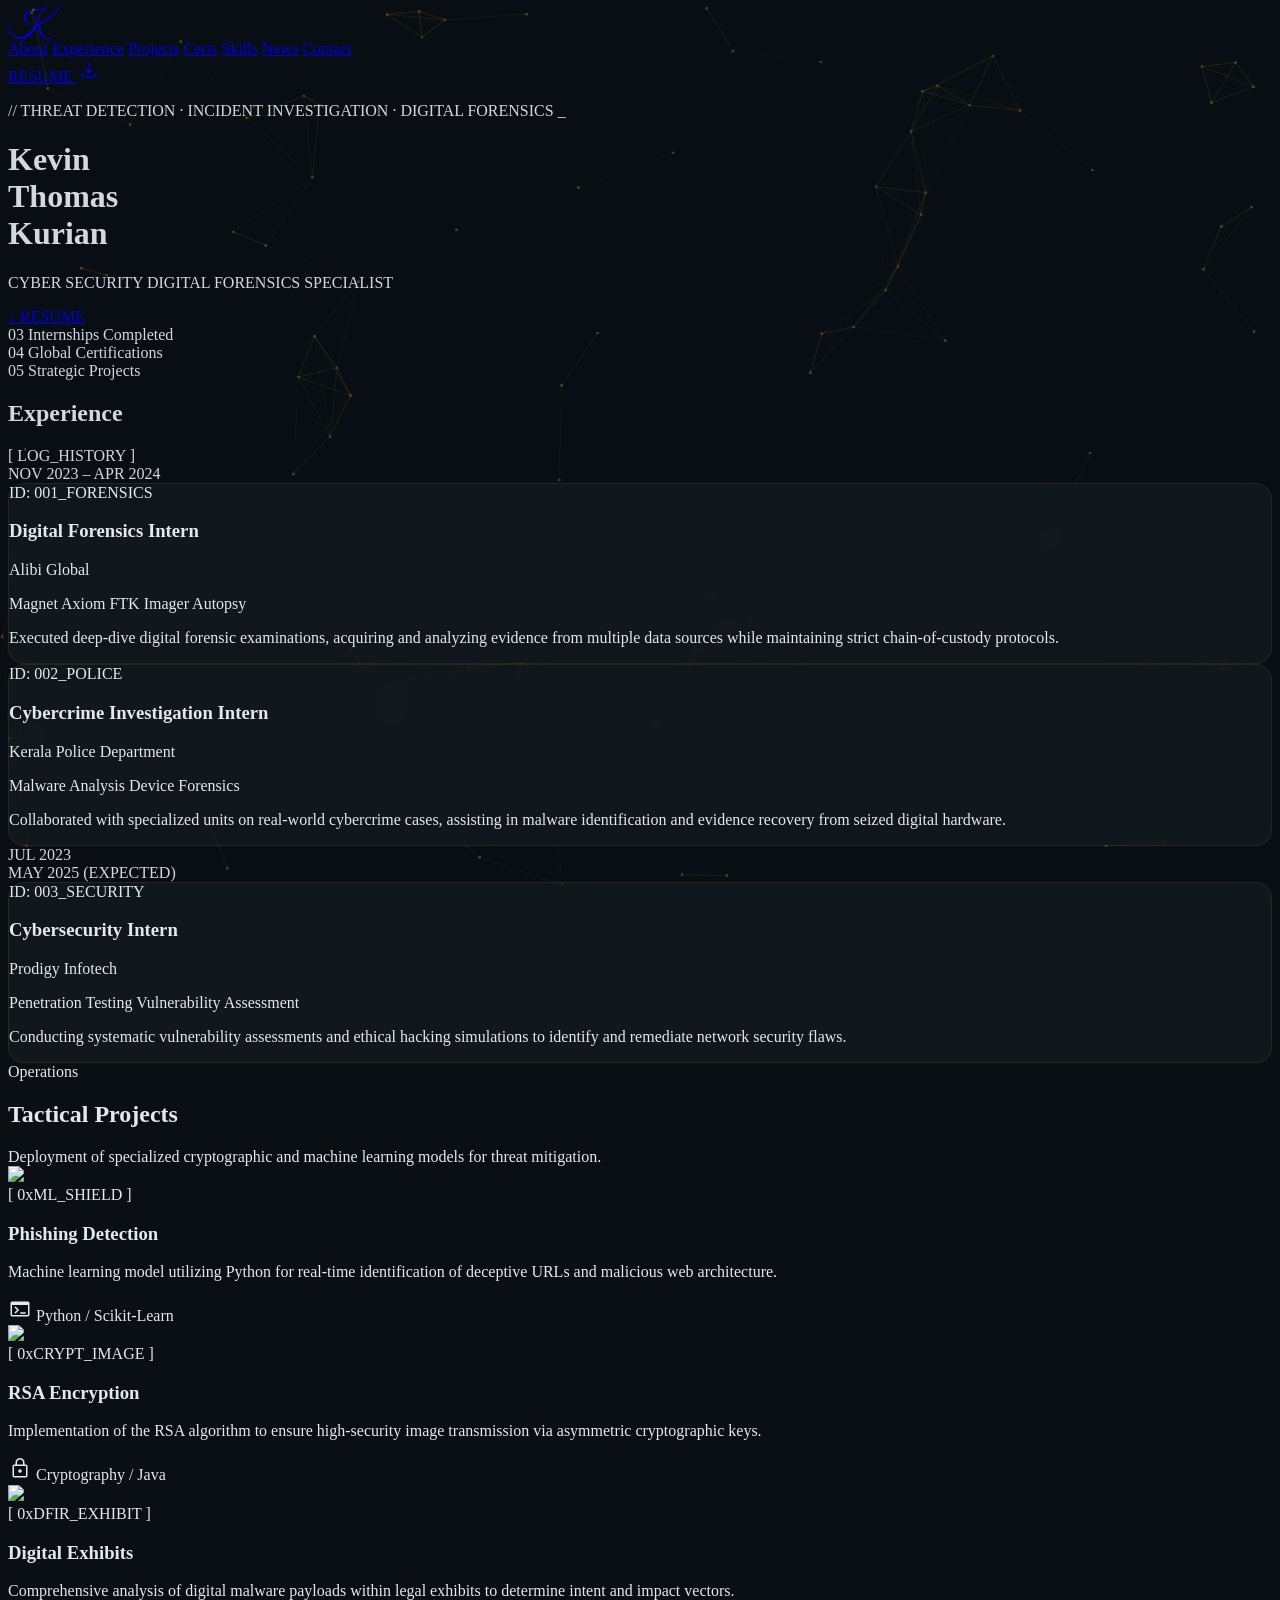
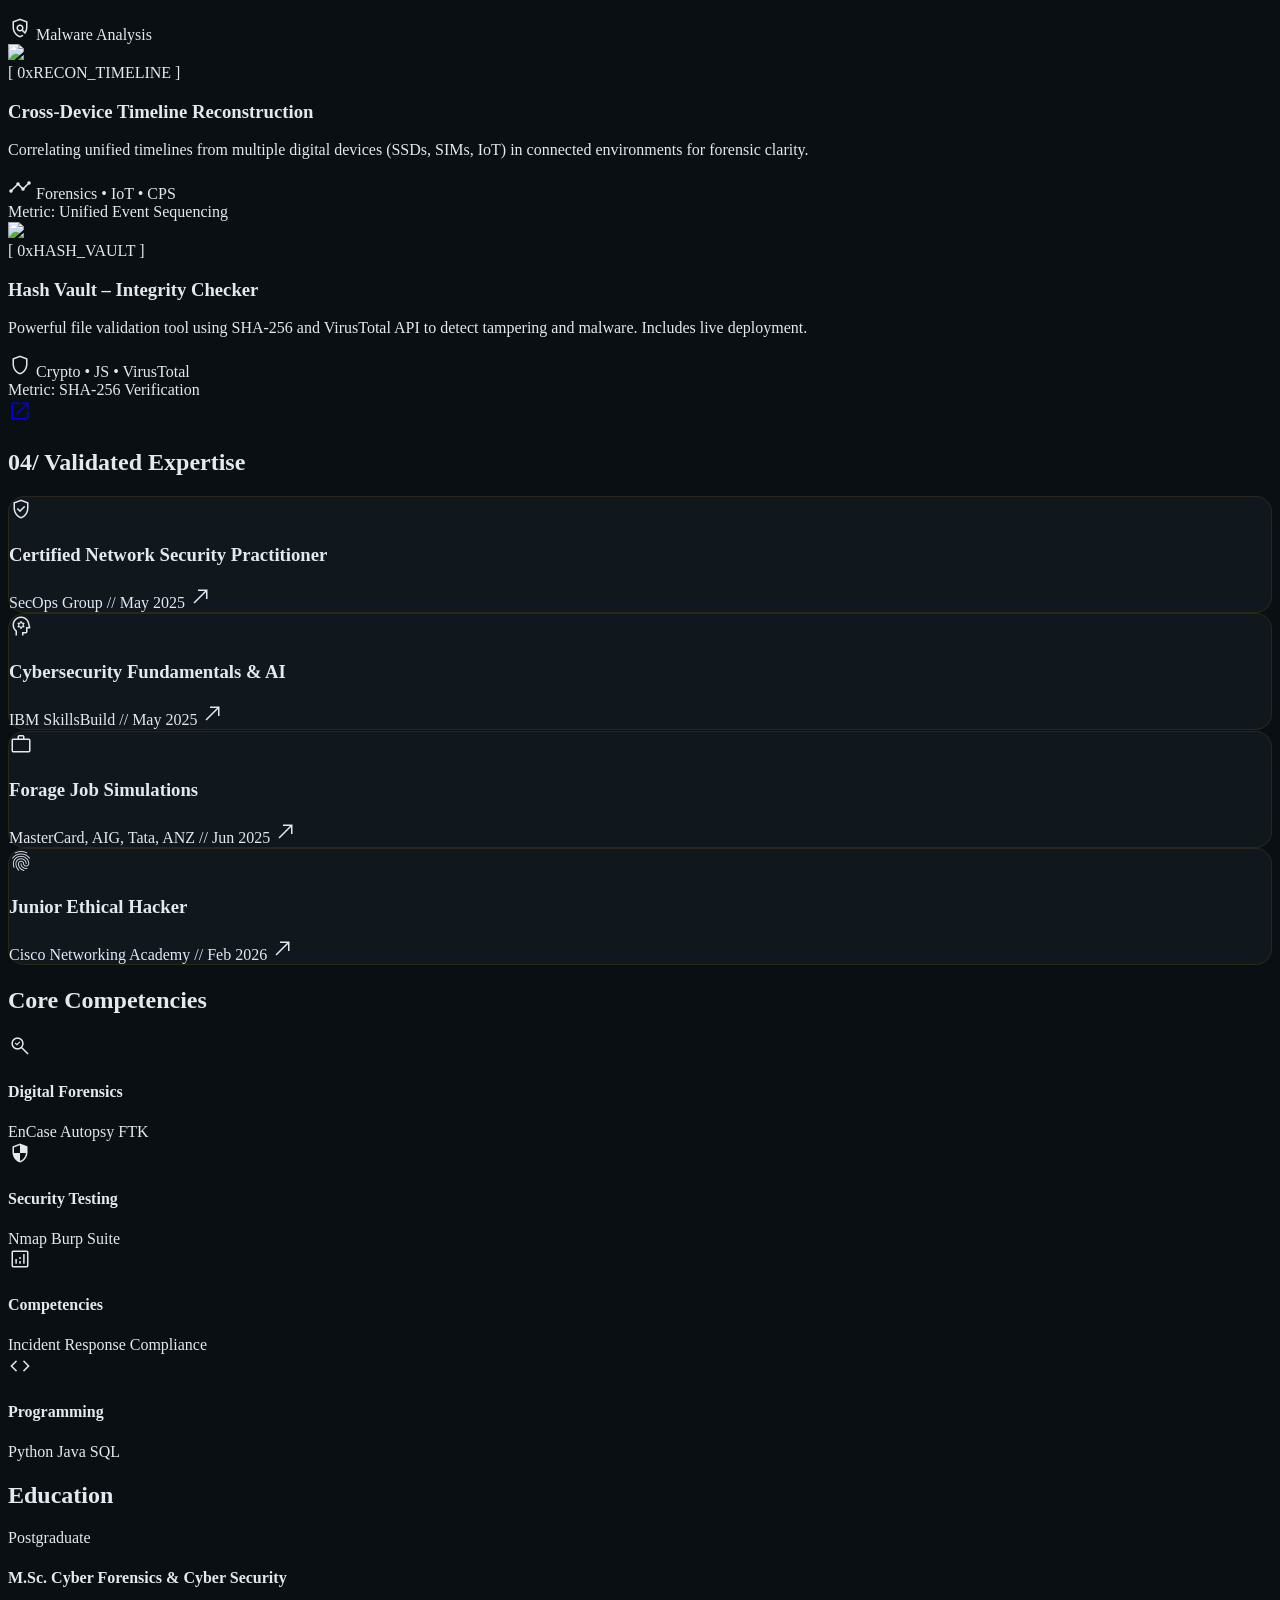
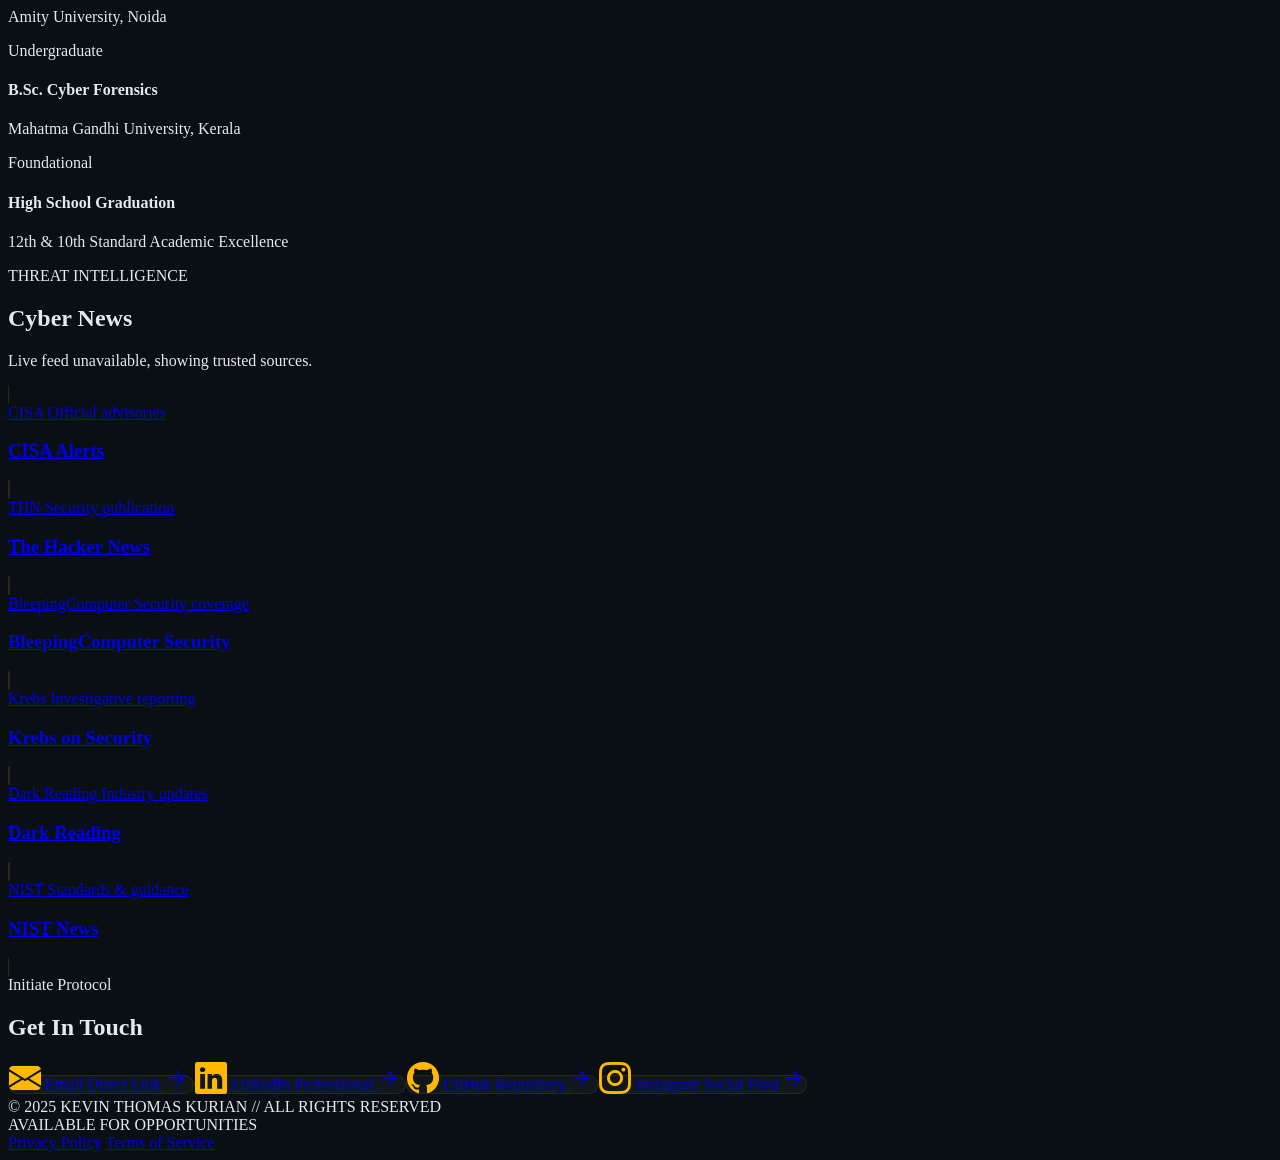
==== code.html @ 60d88b59 "Revamp portfolio into an interactive cyber-themed experience. Integrates the new visual system, anim" ====
<!DOCTYPE html>

<html class="dark" lang="en"><head>
<meta charset="utf-8"/>
<meta content="width=device-width, initial-scale=1.0" name="viewport"/>
<title>Kevin Thomas Kurian | Forensic Architect</title>
<script src="https://cdn.tailwindcss.com?plugins=forms,container-queries"></script>
<link href="https://fonts.googleapis.com" rel="preconnect"/>
<link crossorigin="" href="https://fonts.gstatic.com" rel="preconnect"/>
<link href="https://fonts.googleapis.com/css2?family=Inter:wght@400;500;600&amp;family=JetBrains+Mono:wght@400;500;700&amp;family=Syne:wght@700;800&amp;family=Space+Grotesk:wght@400;500;700&amp;display=swap" rel="stylesheet"/>
<link href="https://fonts.googleapis.com/css2?family=Great+Vibes&amp;display=swap" rel="stylesheet"/>
<link href="https://fonts.googleapis.com/css2?family=Material+Symbols+Outlined:wght,FILL@100..700,0..1&amp;display=swap" rel="stylesheet"/>
<link href="https://cdn.jsdelivr.net/npm/bootstrap-icons@1.11.3/font/bootstrap-icons.min.css" rel="stylesheet"/>
<script id="tailwind-config">
        tailwind.config = {
          darkMode: "class",
          theme: {
            extend: {
              colors: {
                "tertiary-fixed": "#FFB800",
                "primary": "#FFB800",
                "on-primary-fixed-variant": "#2c1a00",
                "secondary": "#FFB800",
                "secondary-fixed-dim": "#FFB800",
                "primary-fixed-dim": "#FFB800",
                "on-surface-variant": "#a6acb1",
                "background": "#090f13",
                "tertiary-container": "#FFB800",
                "on-error": "#490006",
                "on-tertiary-container": "#2c1a00",
                "surface-bright": "#242d34",
                "error-dim": "#d7383b",
                "tertiary-fixed-dim": "#FFB800",
                "surface-container": "#131a20",
                "on-tertiary": "#2c1a00",
                "tertiary-dim": "#FFB800",
                "error-container": "#9f0519",
                "on-primary": "#ffffff",
                "surface-container-lowest": "#000000",
                "inverse-primary": "#6c001a",
                "surface-dim": "#090f13",
                "inverse-on-surface": "#50565b",
                "on-secondary-fixed-variant": "#68001a",
                "surface-container-highest": "#1e272d",
                "surface-variant": "#1e272d",
                "secondary-fixed": "#FFB800",
                "on-secondary-fixed": "#480011",
                "error": "#ff716c",
                "surface-container-low": "#0e1419",
                "outline": "#70767b",
                "tertiary": "#FFB800",
                "on-tertiary-fixed": "#2c1a00",
                "primary-fixed": "#FFB800",
                "on-secondary-container": "#ffddeb",
                "outline-variant": "#43494e",
                "on-error-container": "#ffa8a3",
                "secondary-dim": "#FFB800",
                "on-secondary": "#5d0016",
                "on-background": "#e3e9ef",
                "secondary-container": "#6b001a",
                "inverse-surface": "#f5faff",
                "on-primary-container": "#5b0015",
                "on-tertiary-fixed-variant": "#2c1a00",
                "surface-tint": "#FFB800",
                "surface": "#090f13",
                "primary-dim": "#FFB800",
                "surface-container-high": "#192126",
                "on-primary-fixed": "#45000f",
                "primary-container": "#FFB800",
                "on-surface": "#e3e9ef"
              },
              fontFamily: {
                "headline": ["Syne", "sans-serif"],
                "body": ["Inter", "sans-serif"],
                "label": ["JetBrains Mono", "monospace"],
                "mono": ["JetBrains Mono", "monospace"]
              },
              borderRadius: {"DEFAULT": "12px", "lg": "16px", "xl": "22px", "full": "9999px"},
            },
          },
        }
    </script>
<style>
        body {
            background-color: #090f13;
            color: #e3e9ef;
            overflow-x: hidden;
            cursor: crosshair
        }
        .scanline-overlay {
            position: fixed;
            top: 0;
            left: 0;
            width: 100%;
            height: 100%;
            display: none;
            background: none;
            background-size: 100% 4px, 3px 100%;
            pointer-events: none;
            z-index: 100
        }
        .grain {
            position: fixed;
            top: 0;
            left: 0;
            width: 100%;
            height: 100%;
            display: none;
            opacity: 0;
            pointer-events: none;
            z-index: 101;
            background-image: url(https://lh3.googleusercontent.com/aida-public/[base64])
        }
        .hero-network {
            position: absolute;
            inset: 0;
            width: 100%;
            height: 100%;
            z-index: 0;
            opacity: 0.22;
        }
        .hero-title-glitch {
            animation: glitchPulse 2.4s infinite;
        }
        @keyframes glitchPulse {
            0%, 72%, 100% { text-shadow: none; transform: translate(0); }
            74% { text-shadow: 2px 0 #FF6A00, -2px 0 #FFB800; transform: translate(-1px, 0); }
            76% { text-shadow: -2px 0 #FF6A00, 2px 0 #FFD166; transform: translate(1px, 0); }
            78% { text-shadow: 2px 1px #FFB800, -2px -1px #FF6A00; transform: translate(0, 0); }
            80% { text-shadow: -1px -1px #FFD166, 1px 1px #FF6A00; transform: translate(0, 0); }
        }
        .sig-k {
            font-family: "Great Vibes", cursive;
            font-size: 2rem;
            line-height: 1;
            display: inline-block;
            transform: translateY(2px);
        }
        .material-symbols-outlined {
            font-variation-settings: "FILL" 0, "wght" 300, "GRAD" 0, "opsz" 24
        }
        .glass-card {
            background: rgba(30, 39, 45, 0.4);
            backdrop-filter: blur(12px);
            border: 1px solid rgba(255, 184, 0, 0.1);
            transition: all 0.3s ease
        }
        .glass-card:hover {
            border-color: rgba(255, 184, 0, 0.4);
            background: rgba(30, 39, 45, 0.6);
            box-shadow: 0 0 30px rgba(255, 184, 0, 0.05)
        }
        .glitch-text:hover {
            animation: glitch 0.3s cubic-bezier(0.25, 0.46, 0.45, 0.94) both infinite
        }
        @keyframes glitch {
            0% { transform: translate(0); }
            20% { transform: translate(-2px, 2px); }
            40% { transform: translate(-2px, -2px); }
            60% { transform: translate(2px, 2px); }
            80% { transform: translate(2px, -2px); }
            100% { transform: translate(0); }
        }
        .contact-icon {
            font-size: 2rem;
            color: #FFB800;
            transition: transform 0.25s ease;
        }
        .modal-overlay {
            position: fixed;
            inset: 0;
            background: rgba(0, 0, 0, 0.62);
            z-index: 9999;
            display: flex;
            align-items: center;
            justify-content: center;
            padding: 24px;
            opacity: 0;
            pointer-events: none;
            transition: opacity 220ms ease;
        }
        .modal-overlay.active {
            opacity: 1;
            pointer-events: auto;
        }
        .modal-panel {
            width: min(980px, 100%);
            max-height: min(82vh, 920px);
            overflow: auto;
            background: rgba(30, 39, 45, 0.72);
            border: 1px solid rgba(255, 184, 0, 0.18);
            backdrop-filter: blur(14px);
            box-shadow: 0 0 80px rgba(255, 184, 0, 0.06);
            transform: translateY(14px) scale(0.98);
            transition: transform 260ms cubic-bezier(0.16, 1, 0.3, 1);
        }
        .modal-overlay.active .modal-panel {
            transform: translateY(0) scale(1);
        }
        .project-card,
        .cert-card,
        .skill-card {
            transition: transform 200ms ease, border-color 200ms ease, box-shadow 200ms ease, background-color 200ms ease;
            will-change: transform;
        }
        .project-card:hover,
        .cert-card:hover,
        .skill-card:hover {
            transform: translateY(-4px) scale(1.01);
            box-shadow: 0 0 40px rgba(255, 184, 0, 0.12);
            border-color: rgba(255, 184, 0, 0.35);
        }
        #projects-box,
        #certs-box,
        #skills-box {
            transition: transform 200ms ease, box-shadow 200ms ease, border-color 200ms ease;
        }
        #projects-box:hover,
        #certs-box:hover,
        #skills-box:hover {
            transform: translateY(-3px);
            box-shadow: 0 0 40px rgba(255, 184, 0, 0.12);
        }
        .modal-panel {
            font-family: "Inter", sans-serif;
        }
        .modal-panel ul li {
            font-family: "Inter", sans-serif;
        }
        .modal-close {
            border: 1px solid rgba(255, 184, 0, 0.28);
            padding: 8px 12px;
            font-family: "JetBrains Mono", monospace;
            font-size: 12px;
            letter-spacing: 0.12em;
            text-transform: uppercase;
            color: #e3e9ef;
            background: transparent;
        }
        .modal-close:hover { background: rgba(255, 255, 255, 0.05); }

        .panel-expand {
            max-height: 0;
            opacity: 0;
            pointer-events: none;
            overflow: hidden;
            transition: max-height 320ms ease, opacity 220ms ease;
        }
        .panel-expand.open {
            max-height: 980px;
            opacity: 1;
            pointer-events: auto;
        }
        /* Rounded-square aesthetic across interactive boxes */
        .glass-card,
        .project-card,
        .cert-card,
        .skill-card,
        .modal-panel,
        .modal-close,
        #projects-more,
        #certs-more,
        #skills-more,
        #news-grid > a {
            border-radius: 16px;
        }
    </style>
</head>
<body class="font-body selection:bg-primary selection:text-on-primary">
<div class="scanline-overlay"></div>
<div class="grain"></div>
<!-- Navigation -->
<nav class="fixed top-0 w-full z-50 rounded-none bg-[#090f13]/40 backdrop-blur-xl flex justify-between items-center px-8 h-20 w-full max-w-none shadow-[0_0_20px_rgba(255,184,0,0.05)]">
<a id="ktk-logo" href="#" class="font-mono font-bold tracking-tighter text-xl flex items-center gap-1" aria-label="Refresh home">
<span class="text-primary sig-k">K</span>
    </a>
<div class="hidden md:flex gap-8 font-['JetBrains_Mono'] text-[0.85rem] uppercase tracking-widest text-[#e3e9ef]">
<a class="text-primary border-b-2 border-primary pb-1 transition-all duration-300" href="#home">About</a>
<a class="text-[#e3e9ef]/70 hover:text-primary transition-all duration-300" href="#experience">Experience</a>
<a class="text-[#e3e9ef]/70 hover:text-primary transition-all duration-300" href="#projects">Projects</a>
<a class="text-[#e3e9ef]/70 hover:text-primary transition-all duration-300" href="#certs">Certs</a>
<a class="text-[#e3e9ef]/70 hover:text-primary transition-all duration-300" href="#skills">Skills</a>
<a class="text-[#e3e9ef]/70 hover:text-primary transition-all duration-300" href="#news">News</a>
<a class="text-[#e3e9ef]/70 hover:text-primary transition-all duration-300" href="#contact">Contact</a>
</div>
<div class="flex items-center gap-4">
<a class="bg-primary text-white px-6 py-2 font-mono text-[0.85rem] font-bold tracking-widest uppercase hover:bg-secondary transition-all active:scale-95 cursor-crosshair resume-trigger flex items-center gap-2"
   href="https://drive.google.com/file/d/1ZB-TprZf9sUw_TzIp0Ro87ZNQOOZZ0M7/view?usp=drive_link">
            RESUME
            <span class="material-symbols-outlined text-white">download</span>
        </a>
</div>
<div class="bg-gradient-to-b from-primary/10 to-transparent h-[2px] w-full absolute bottom-0 left-0"></div>
</nav>
<!-- Hero Section -->
<header id="home" class="relative min-h-screen flex flex-col justify-center px-8 md:px-24 overflow-hidden pt-20">
<canvas class="hero-network" id="heroNetwork"></canvas>
<div class="relative z-10 max-w-6xl">
<p class="font-mono text-on-surface-variant tracking-wider text-sm md:text-lg border-l-2 border-primary pl-6 mt-8 mb-6 uppercase">
            // THREAT DETECTION · INCIDENT INVESTIGATION · DIGITAL FORENSICS <span class="animate-pulse">_</span>
</p>
<h1 class="hero-title-glitch font-headline text-6xl md:text-[7.5rem] leading-[0.85] font-extrabold tracking-tighter mb-8 uppercase">
            Kevin<br/>
            Thomas<br/>
<span class="text-secondary-fixed-dim glitch-text">Kurian</span>
</h1>
<div class="flex flex-col md:flex-row md:items-center gap-6 mt-10 mb-12">
<p class="font-mono text-primary text-sm tracking-[0.4em] uppercase mb-0">
                CYBER SECURITY DIGITAL FORENSICS SPECIALIST
            </p>
</div>
<div class="flex flex-wrap gap-6">
<a class="border border-outline-variant text-on-surface px-10 py-4 font-mono font-bold tracking-widest uppercase hover:bg-surface-container-highest transition-all resume-trigger" href="https://drive.google.com/file/d/1ZB-TprZf9sUw_TzIp0Ro87ZNQOOZZ0M7/view?usp=drive_link">
                ↓ RESUME
            </a>
</div>
<div class="mt-24 grid grid-cols-1 md:grid-cols-3 gap-12 border-t border-outline-variant/30 pt-8">
<div>
<span class="block text-4xl font-headline font-bold text-white mb-1">03</span>
<span class="font-mono text-xs uppercase tracking-widest text-on-surface-variant">Internships Completed</span>
</div>
<div>
<span class="block text-4xl font-headline font-bold text-white mb-1">04</span>
<span class="font-mono text-xs uppercase tracking-widest text-on-surface-variant">Global Certifications</span>
</div>
<div>
<span class="block text-4xl font-headline font-bold text-white mb-1">05</span>
<span class="font-mono text-xs uppercase tracking-widest text-on-surface-variant">Strategic Projects</span>
</div>
</div>
</div>
</header>
<!-- Experience Section -->
<section class="py-32 px-8 md:px-24 bg-surface-container-low relative" id="experience">
<div class="max-w-7xl mx-auto">
<div class="flex items-baseline gap-4 mb-20">
<h2 class="font-headline text-5xl md:text-7xl font-extrabold uppercase leading-none">Experience</h2>
<div class="h-[2px] flex-grow bg-outline-variant/30"></div>
<span class="font-mono text-primary text-xs tracking-widest">[ LOG_HISTORY ]</span>
</div>
<div class="relative space-y-12">
<!-- Timeline Line -->
<div class="absolute left-4 md:left-1/2 top-0 bottom-0 w-[1px] bg-gradient-to-b from-primary via-outline-variant to-transparent -translate-x-1/2 hidden md:block"></div>
<!-- Exp 1 -->
<div class="relative flex flex-col md:flex-row items-center gap-8 md:gap-0">
<div class="md:w-1/2 md:pr-16 text-right hidden md:block">
<span class="font-mono text-primary tracking-widest">NOV 2023 – APR 2024</span>
</div>
<div class="absolute left-4 md:left-1/2 w-3 h-3 bg-primary -translate-x-1/2 z-10 shadow-[0_0_10px_#FFB800]"></div>
<div class="md:w-1/2 md:pl-16 w-full">
<div class="glass-card p-8 group">
<span class="font-mono text-[0.6rem] text-primary/60 mb-2 block tracking-widest uppercase">ID: 001_FORENSICS</span>
<h3 class="font-headline text-2xl font-bold text-white mb-1">Digital Forensics Intern</h3>
<p class="text-secondary font-mono text-sm mb-4">Alibi Global</p>
<div class="flex flex-wrap gap-2 mb-4">
<span class="px-2 py-1 bg-surface-container-highest text-[0.65rem] font-mono border border-outline-variant">Magnet Axiom</span>
<span class="px-2 py-1 bg-surface-container-highest text-[0.65rem] font-mono border border-outline-variant">FTK Imager</span>
<span class="px-2 py-1 bg-surface-container-highest text-[0.65rem] font-mono border border-outline-variant">Autopsy</span>
</div>
<p class="text-on-surface-variant text-sm leading-relaxed">
                            Executed deep-dive digital forensic examinations, acquiring and analyzing evidence from multiple data sources while maintaining strict chain-of-custody protocols.
                        </p>
</div>
</div>
</div>
<!-- Exp 2 -->
<div class="relative flex flex-col md:flex-row items-center gap-8 md:gap-0">
<div class="md:w-1/2 md:pr-16 w-full order-2 md:order-1">
<div class="glass-card p-8 group md:text-right">
<span class="font-mono text-[0.6rem] text-primary/60 mb-2 block tracking-widest uppercase">ID: 002_POLICE</span>
<h3 class="font-headline text-2xl font-bold text-white mb-1">Cybercrime Investigation Intern</h3>
<p class="text-secondary font-mono text-sm mb-4">Kerala Police Department</p>
<div class="flex flex-wrap gap-2 mb-4 md:justify-end">
<span class="px-2 py-1 bg-surface-container-highest text-[0.65rem] font-mono border border-outline-variant">Malware Analysis</span>
<span class="px-2 py-1 bg-surface-container-highest text-[0.65rem] font-mono border border-outline-variant">Device Forensics</span>
</div>
<p class="text-on-surface-variant text-sm leading-relaxed">
                            Collaborated with specialized units on real-world cybercrime cases, assisting in malware identification and evidence recovery from seized digital hardware.
                        </p>
</div>
</div>
<div class="absolute left-4 md:left-1/2 w-3 h-3 bg-primary -translate-x-1/2 z-10 shadow-[0_0_10px_#FFB800]"></div>
<div class="md:w-1/2 md:pl-16 hidden md:block order-1 md:order-2">
<span class="font-mono text-primary tracking-widest">JUL 2023</span>
</div>
</div>
<!-- Exp 3 -->
<div class="relative flex flex-col md:flex-row items-center gap-8 md:gap-0">
<div class="md:w-1/2 md:pr-16 text-right hidden md:block">
<span class="font-mono text-primary tracking-widest">MAY 2025 (EXPECTED)</span>
</div>
<div class="absolute left-4 md:left-1/2 w-3 h-3 bg-primary -translate-x-1/2 z-10 shadow-[0_0_10px_#FFB800]"></div>
<div class="md:w-1/2 md:pl-16 w-full">
<div class="glass-card p-8 group">
<span class="font-mono text-[0.6rem] text-primary/60 mb-2 block tracking-widest uppercase">ID: 003_SECURITY</span>
<h3 class="font-headline text-2xl font-bold text-white mb-1">Cybersecurity Intern</h3>
<p class="text-secondary font-mono text-sm mb-4">Prodigy Infotech</p>
<div class="flex flex-wrap gap-2 mb-4">
<span class="px-2 py-1 bg-surface-container-highest text-[0.65rem] font-mono border border-outline-variant">Penetration Testing</span>
<span class="px-2 py-1 bg-surface-container-highest text-[0.65rem] font-mono border border-outline-variant">Vulnerability Assessment</span>
</div>
<p class="text-on-surface-variant text-sm leading-relaxed">
                            Conducting systematic vulnerability assessments and ethical hacking simulations to identify and remediate network security flaws.
                        </p>
</div>
</div>
</div>
</div>
</div>
</section>
<!-- Projects Grid -->
<section class="py-32 px-8 md:px-24 bg-background" id="projects">
<div class="max-w-7xl mx-auto">
<div id="projects-box" role="button" tabindex="0" aria-controls="projects-more" aria-expanded="false" class="flex flex-col md:flex-row md:items-end justify-between mb-20 gap-8 cursor-pointer select-none">
<div>
<span class="font-mono text-primary text-xs tracking-[0.5em] mb-4 block uppercase">Operations</span>
<h2 class="font-headline text-5xl md:text-7xl font-extrabold uppercase leading-none">Tactical Projects</h2>
</div>
<div class="font-mono text-on-surface-variant text-sm border-l-2 border-outline-variant pl-6 max-w-md">
                Deployment of specialized cryptographic and machine learning models for threat mitigation.
            </div>
</div>
<div class="grid grid-cols-1 md:grid-cols-2 lg:grid-cols-3 gap-8">
<!-- Project 1 -->
<div class="project-card group relative bg-surface-container border border-outline-variant/30 overflow-hidden hover:border-primary/50 transition-colors cursor-pointer" role="button" tabindex="0"
data-project-title="Phishing Website Detection Using Machine Learning"
data-project-meta="Python, Scikit-learn, Feature Engineering — April 2023"
data-project-metric="92% accuracy"
data-project-bullets="Developed machine learning model to identify and classify malicious URLs with 92% accuracy using supervised learning.|Implemented feature extraction analyzing URL structure, domain age, SSL certificates, and page content characteristics.|Created real-time threat detection flow capable of processing and classifying URLs to prevent phishing attacks.">
<div class="h-64 overflow-hidden grayscale group-hover:grayscale-0 transition-all duration-500">
<img class="w-full h-full object-cover" data-alt="Abstract visualization of a network lattice with digital interference patterns and binary data streams in cyan and black" src="https://lh3.googleusercontent.com/aida-public/[base64]"/>
</div>
<div class="p-8">
<span class="font-mono text-[0.6rem] text-primary mb-4 block tracking-[0.3em] uppercase">[ 0xML_SHIELD ]</span>
<h3 class="font-headline text-2xl font-bold text-white mb-4">Phishing Detection</h3>
<p class="text-on-surface-variant text-sm mb-6 leading-relaxed">
                        Machine learning model utilizing Python for real-time identification of deceptive URLs and malicious web architecture.
                    </p>
<div class="flex items-center gap-4">
<span class="material-symbols-outlined text-primary">terminal</span>
<span class="font-mono text-xs uppercase text-on-surface-variant">Python / Scikit-Learn</span>
</div>
</div>
</div>
<!-- Project 2 -->
<div class="project-card group relative bg-surface-container border border-outline-variant/30 overflow-hidden hover:border-primary/50 transition-colors cursor-pointer" role="button" tabindex="0"
data-project-title="Image Encryption and Detection Using RSA Algorithm"
data-project-meta="Cryptography, RSA, Python — January 2023"
data-project-metric="RSA secure transmission"
data-project-bullets="Designed and implemented secure image transmission system using RSA cryptographic algorithm.|Applied public-key cryptography techniques to protect image data integrity and detect unauthorized access or tampering.|Developed detection mechanism to identify image modifications and ensure data authenticity.">
<div class="h-64 overflow-hidden grayscale group-hover:grayscale-0 transition-all duration-500">
<img class="w-full h-full object-cover" data-alt="Macro view of crystalline structures refracting light into sharp geometric patterns, dark futuristic aesthetic" src="https://lh3.googleusercontent.com/aida-public/[base64]"/>
</div>
<div class="p-8">
<span class="font-mono text-[0.6rem] text-primary mb-4 block tracking-[0.3em] uppercase">[ 0xCRYPT_IMAGE ]</span>
<h3 class="font-headline text-2xl font-bold text-white mb-4">RSA Encryption</h3>
<p class="text-on-surface-variant text-sm mb-6 leading-relaxed">
                        Implementation of the RSA algorithm to ensure high-security image transmission via asymmetric cryptographic keys.
                    </p>
<div class="flex items-center gap-4">
<span class="material-symbols-outlined text-primary">lock</span>
<span class="font-mono text-xs uppercase text-on-surface-variant">Cryptography / Java</span>
</div>
</div>
</div>
<!-- Project 3 -->
<div class="project-card group relative bg-surface-container border border-outline-variant/30 overflow-hidden hover:border-primary/50 transition-colors cursor-pointer" role="button" tabindex="0"
data-project-title="Analysis of Digital Exhibits"
data-project-meta="Forensics, Malware Analysis — Methods: Static + Dynamic"
data-project-metric="Evidence-led analysis"
data-project-bullets="Performed comprehensive analysis of digital malware payloads within legal exhibits to determine intent and impact vectors.|Conducted static analysis for artifact extraction without execution and dynamic analysis for behavior observation in controlled environments.|Extracted relevant cyber evidence for investigation workflows.">
<div class="h-64 overflow-hidden grayscale group-hover:grayscale-0 transition-all duration-500">
<img class="w-full h-full object-cover" data-alt="A dark server room with glowing green and blue led indicators, rows of hardware racks in high contrast" src="https://lh3.googleusercontent.com/aida-public/[base64]"/>
</div>
<div class="p-8">
<span class="font-mono text-[0.6rem] text-primary mb-4 block tracking-[0.3em] uppercase">[ 0xDFIR_EXHIBIT ]</span>
<h3 class="font-headline text-2xl font-bold text-white mb-4">Digital Exhibits</h3>
<p class="text-on-surface-variant text-sm mb-6 leading-relaxed">
                        Comprehensive analysis of digital malware payloads within legal exhibits to determine intent and impact vectors.
                    </p>
<div class="flex items-center gap-4">
<span class="material-symbols-outlined text-primary">policy</span>
<span class="font-mono text-xs uppercase text-on-surface-variant">Malware Analysis</span>
</div>
</div>
</div>
<!-- Project 4 -->
<div class="project-card group relative bg-surface-container border border-outline-variant/30 overflow-hidden hover:border-primary/50 transition-colors cursor-pointer" role="button" tabindex="0"
data-project-title="Cross-Device Timeline Reconstruction"
data-project-meta="Forensics, IoT, CPS — Unified sequencing"
data-project-metric="Unified Event Sequencing"
data-project-bullets="Correlated unified timelines from multiple devices (SSDs, SIMs, IoT) to establish event sequencing for forensic clarity.|Connected artifacts across heterogeneous sources to reduce ambiguity in investigations.|Focused on consistent timestamps, provenance, and repeatable reconstruction.">
<div class="h-64 overflow-hidden grayscale group-hover:grayscale-0 transition-all duration-500">
<img class="w-full h-full object-cover" data-alt="Conceptual visualization of interconnected digital timelines and data nodes in a futuristic dark blue and red environment" src="https://lh3.googleusercontent.com/aida-public/[base64]"/>
</div>
<div class="p-8">
<span class="font-mono text-[0.6rem] text-primary mb-4 block tracking-[0.3em] uppercase">[ 0xRECON_TIMELINE ]</span>
<h3 class="font-headline text-2xl font-bold text-white mb-4">Cross-Device Timeline Reconstruction</h3>
<p class="text-on-surface-variant text-sm mb-6 leading-relaxed">
                        Correlating unified timelines from multiple digital devices (SSDs, SIMs, IoT) in connected environments for forensic clarity.
                    </p>
<div class="flex flex-col gap-4">
<div class="flex items-center gap-4">
<span class="material-symbols-outlined text-primary">timeline</span>
<span class="font-mono text-xs uppercase text-on-surface-variant">Forensics • IoT • CPS</span>
</div>
<div class="font-mono text-[0.65rem] text-primary uppercase tracking-widest">Metric: Unified Event Sequencing</div>
</div>
</div>
</div>
<!-- Project 5 -->
<div class="project-card group relative bg-surface-container border border-outline-variant/30 overflow-hidden hover:border-primary/50 transition-colors cursor-pointer" role="button" tabindex="0"
data-project-title="Hash Vault — Integrity Checker"
data-project-meta="Crypto, JavaScript, VirusTotal — SHA-256 verification"
data-project-metric="SHA-256 verification"
data-project-bullets="Built a file validation tool using SHA-256 hashing and VirusTotal API to detect tampering and malware risk signals.|Implemented integrity checks for repeatable verification workflows.|Included a live deployment link for quick demonstration.">
<div class="h-64 overflow-hidden grayscale group-hover:grayscale-0 transition-all duration-500">
<img class="w-full h-full object-cover" data-alt="High-tech digital vault with red security scanning beams and binary code matrix" src="https://lh3.googleusercontent.com/aida-public/[base64]"/>
</div>
<div class="p-8">
<span class="font-mono text-[0.6rem] text-primary mb-4 block tracking-[0.3em] uppercase">[ 0xHASH_VAULT ]</span>
<h3 class="font-headline text-2xl font-bold text-white mb-4">Hash Vault – Integrity Checker</h3>
<p class="text-on-surface-variant text-sm mb-6 leading-relaxed">
                        Powerful file validation tool using SHA-256 and VirusTotal API to detect tampering and malware. Includes live deployment.
                    </p>
<div class="flex flex-col gap-4">
<div class="flex items-center gap-4">
<span class="material-symbols-outlined text-primary">shield</span>
<span class="font-mono text-xs uppercase text-on-surface-variant">Crypto • JS • VirusTotal</span>
</div>
<div class="flex justify-between items-center">
<div class="font-mono text-[0.65rem] text-primary uppercase tracking-widest">Metric: SHA-256 Verification</div>
<a class="text-white hover:text-primary transition-colors" href="https://lnkd.in/gMmNc93Z" target="_blank">
<span class="material-symbols-outlined text-sm">open_in_new</span>
</a>
</div>
</div>
</div>
</div>
</div>
</div>
<div id="projects-more" class="panel-expand glass-card p-10 mt-10" aria-hidden="true">
<div class="flex items-baseline justify-between gap-6 flex-wrap">
<h3 class="font-headline text-3xl font-bold text-white">Projects Details</h3>
<span class="font-mono text-primary text-sm uppercase tracking-widest">RESUME-BASED</span>
</div>
<div class="mt-6 space-y-6">
<div>
<p class="font-mono text-primary text-xs uppercase tracking-widest mb-2">01 // PHISHING WEBSITE DETECTION</p>
<p class="text-on-surface-variant text-sm leading-relaxed">
Developed a machine learning model to identify and classify malicious URLs with <span class="text-primary font-semibold">92% accuracy</span> using supervised learning.
</p>
<ul class="list-disc list-inside text-on-surface-variant text-sm leading-relaxed">
<li>Implemented feature extraction analyzing URL structure, domain age, SSL certificates, and page content characteristics.</li>
<li>Created a real-time detection pipeline capable of processing and classifying URLs to reduce phishing risk.</li>
</ul>
</div>
<div>
<p class="font-mono text-primary text-xs uppercase tracking-widest mb-2">02 // IMAGE ENCRYPTION &amp; DETECTION USING RSA</p>
<p class="text-on-surface-variant text-sm leading-relaxed">
Built secure image transmission using the <span class="text-primary font-semibold">RSA</span> cryptographic algorithm and applied public-key cryptography for integrity-first protection.
</p>
<ul class="list-disc list-inside text-on-surface-variant text-sm leading-relaxed">
<li>Protected image data integrity and detected unauthorized access or tampering.</li>
<li>Developed a detection mechanism to identify image modifications and ensure authenticity.</li>
</ul>
</div>
</div>
</div>
</section>
<!-- Certifications -->
<section class="py-32 px-8 md:px-24 bg-surface-container-low border-y border-outline-variant/20" id="certs">
<div class="max-w-7xl mx-auto">
<h2 id="certs-box" role="button" tabindex="0" aria-controls="certs-more" aria-expanded="false" class="font-headline text-4xl font-bold mb-16 uppercase tracking-tight flex items-center gap-6 cursor-pointer select-none">
<span class="text-primary font-mono text-xl">04/</span> Validated Expertise
        </h2>
<div class="grid grid-cols-1 md:grid-cols-2 gap-6">
<div class="cert-card glass-card p-6 group flex items-center justify-between hover:bg-white/5 transition-all cursor-pointer" role="button" tabindex="0"
data-cert-title="Certified Network Security Practitioner"
data-cert-meta="SecOps Group — May 2025"
data-cert-bullets="Network security fundamentals with practical defensive operations focus.|Incident-ready workflows and security best practices.">
<div class="flex items-center gap-8">
<span class="material-symbols-outlined text-primary scale-125">verified_user</span>
<h3 class="font-headline text-xl md:text-2xl font-bold uppercase tracking-wide">Certified Network Security Practitioner</h3>
</div>
<span class="font-mono text-xs text-on-surface-variant hidden md:block">SecOps Group // May 2025</span>
<span class="material-symbols-outlined opacity-0 group-hover:opacity-100 transition-opacity">north_east</span>
</div>
<div class="cert-card glass-card p-6 group flex items-center justify-between hover:bg-white/5 transition-all cursor-pointer" role="button" tabindex="0"
data-cert-title="Cybersecurity Fundamentals & AI"
data-cert-meta="IBM SkillsBuild — May 2025"
data-cert-bullets="Foundational cybersecurity concepts and AI-assisted security awareness.|Practical learning modules focused on real-world security thinking.">
<div class="flex items-center gap-8">
<span class="material-symbols-outlined text-primary scale-125">psychology</span>
<h3 class="font-headline text-xl md:text-2xl font-bold uppercase tracking-wide">Cybersecurity Fundamentals &amp; AI</h3>
</div>
<span class="font-mono text-xs text-on-surface-variant hidden md:block">IBM SkillsBuild // May 2025</span>
<span class="material-symbols-outlined opacity-0 group-hover:opacity-100 transition-opacity">north_east</span>
</div>
<div class="cert-card glass-card p-6 group flex items-center justify-between hover:bg-white/5 transition-all cursor-pointer" role="button" tabindex="0"
data-cert-title="Cybersecurity Job Simulations (Forage)"
data-cert-meta="MasterCard, AIG, Tata, ANZ — Jun 2025"
data-cert-bullets="Identified and reported phishing threats and security vulnerabilities.|Completed threat analysis and CISA publication review.|Risk assessment, threat detection, and incident response simulations.|Incident response and policy analysis exercises.">
<div class="flex items-center gap-8">
<span class="material-symbols-outlined text-primary scale-125">work</span>
<h3 class="font-headline text-xl md:text-2xl font-bold uppercase tracking-wide">Forage Job Simulations</h3>
</div>
<span class="font-mono text-xs text-on-surface-variant hidden md:block">MasterCard, AIG, Tata, ANZ // Jun 2025</span>
<span class="material-symbols-outlined opacity-0 group-hover:opacity-100 transition-opacity">north_east</span>
</div>
<div class="cert-card glass-card p-6 group flex items-center justify-between hover:bg-white/5 transition-all cursor-pointer" role="button" tabindex="0"
data-cert-title="Junior Cybersecurity Analyst & Ethical Hacker"
data-cert-meta="Cisco Networking Academy — Feb 2026"
data-cert-bullets="Ethical hacking methodology and safe penetration testing practices.|Vulnerability exploration and security analysis fundamentals.">
<div class="flex items-center gap-8">
<span class="material-symbols-outlined text-primary scale-125">fingerprint</span>
<h3 class="font-headline text-xl md:text-2xl font-bold uppercase tracking-wide">Junior Ethical Hacker</h3>
</div>
<span class="font-mono text-xs text-on-surface-variant hidden md:block">Cisco Networking Academy // Feb 2026</span>
<span class="material-symbols-outlined opacity-0 group-hover:opacity-100 transition-opacity">north_east</span>
</div>
</div>
<div id="certs-more" class="panel-expand glass-card p-10 mt-10" aria-hidden="true">
<div class="flex items-baseline justify-between gap-6 flex-wrap">
<h3 class="font-headline text-3xl font-bold text-white">Certification Breakdown</h3>
<span class="font-mono text-primary text-sm uppercase tracking-widest">Resume Details</span>
</div>
<div class="mt-6 space-y-5">
<div>
<p class="font-mono text-primary text-xs uppercase tracking-widest mb-2">CNSP // SecOps Group — May 2025</p>
<p class="text-on-surface-variant text-sm leading-relaxed">Network security fundamentals with a focus on practical defensive operations and incident-ready workflows.</p>
</div>
<div>
<p class="font-mono text-primary text-xs uppercase tracking-widest mb-2">Cybersecurity Fundamentals &amp; AI // IBM SkillsBuild — May 2025</p>
<p class="text-on-surface-variant text-sm leading-relaxed">Built foundational understanding of cybersecurity concepts and AI-assisted threat awareness.</p>
</div>
<div>
<p class="font-mono text-primary text-xs uppercase tracking-widest mb-2">Cybersecurity Job Simulations // Forage — Jun 2025</p>
<p class="text-on-surface-variant text-sm leading-relaxed">Completed multi-scenario simulations including CISA/incident response tasks and threat detection reporting.</p>
</div>
<div>
<p class="font-mono text-primary text-xs uppercase tracking-widest mb-2">Junior Ethical Hacker // Cisco Networking Academy — Feb 2026</p>
<p class="text-on-surface-variant text-sm leading-relaxed">Learned ethical hacking methodology, vulnerability exploration, and safe penetration testing practices.</p>
</div>
</div>
</div>
</div>
</section>
<!-- Skills & Education Grid -->
<section class="py-32 px-8 md:px-24" id="skills">
<div class="max-w-7xl mx-auto grid grid-cols-1 lg:grid-cols-2 gap-32">
<!-- Skills -->
<div>
<h2 id="skills-box" role="button" tabindex="0" aria-controls="skills-more" aria-expanded="false" class="font-headline text-4xl font-bold mb-16 uppercase cursor-pointer select-none">Core Competencies</h2>
<div class="grid grid-cols-2 gap-4">
<div class="skill-card bg-surface-container p-6 border border-outline-variant/30 cursor-pointer" role="button" tabindex="0"
data-skill-title="Digital Forensics Tools"
data-skill-meta="Tooling & acquisition / analysis"
data-skill-bullets="Magnet Axiom, FTK Imager, EnCase, Autopsy|Oxygen Forensics, XRY, Cellebrite UFED|TD2U, Falcon Neo">
<div class="w-10 h-10 border border-primary flex items-center justify-center mb-6">
<span class="material-symbols-outlined text-primary text-sm">search_check</span>
</div>
<h4 class="font-mono text-xs font-bold text-white mb-4 uppercase tracking-widest">Digital Forensics</h4>
<div class="flex flex-wrap gap-2">
<span class="px-2 py-1 bg-surface-container-low text-[0.6rem] font-mono text-on-surface-variant border border-outline-variant/30 uppercase">EnCase</span>
<span class="px-2 py-1 bg-surface-container-low text-[0.6rem] font-mono text-on-surface-variant border border-outline-variant/30 uppercase">Autopsy</span>
<span class="px-2 py-1 bg-surface-container-low text-[0.6rem] font-mono text-on-surface-variant border border-outline-variant/30 uppercase">FTK</span>
</div>
</div>
<div class="skill-card bg-surface-container p-6 border border-outline-variant/30 cursor-pointer" role="button" tabindex="0"
data-skill-title="Security Testing & Analysis"
data-skill-meta="Offensive + defensive tooling"
data-skill-bullets="Burp Suite, OWASP ZAP, Metasploit|SIEM, Nmap, Wireshark|Tcpdump, Scapy">
<div class="w-10 h-10 border border-primary flex items-center justify-center mb-6">
<span class="material-symbols-outlined text-primary text-sm">security</span>
</div>
<h4 class="font-mono text-xs font-bold text-white mb-4 uppercase tracking-widest">Security Testing</h4>
<div class="flex flex-wrap gap-2">
<span class="px-2 py-1 bg-surface-container-low text-[0.6rem] font-mono text-on-surface-variant border border-outline-variant/30 uppercase">Nmap</span>
<span class="px-2 py-1 bg-surface-container-low text-[0.6rem] font-mono text-on-surface-variant border border-outline-variant/30 uppercase">Burp Suite</span>
</div>
</div>
<div class="skill-card bg-surface-container p-6 border border-outline-variant/30 cursor-pointer" role="button" tabindex="0"
data-skill-title="Core Competencies"
data-skill-meta="DFIR + security operations"
data-skill-bullets="Cyber Forensics, Digital Evidence Analysis|Incident Response, EDR, Threat Detection|Malware Analysis, Vulnerability Assessment|Network Security, Chain of Custody">
<div class="w-10 h-10 border border-primary flex items-center justify-center mb-6">
<span class="material-symbols-outlined text-primary text-sm">analytics</span>
</div>
<h4 class="font-mono text-xs font-bold text-white mb-4 uppercase tracking-widest">Competencies</h4>
<div class="flex flex-wrap gap-2">
<span class="px-2 py-1 bg-surface-container-low text-[0.6rem] font-mono text-on-surface-variant border border-outline-variant/30 uppercase">Incident Response</span>
<span class="px-2 py-1 bg-surface-container-low text-[0.6rem] font-mono text-on-surface-variant border border-outline-variant/30 uppercase">Compliance</span>
</div>
</div>
<div class="skill-card bg-surface-container p-6 border border-outline-variant/30 cursor-pointer" role="button" tabindex="0"
data-skill-title="Programming & AI/ML"
data-skill-meta="Build + automate security workflows"
data-skill-bullets="Python|Machine Learning, Artificial Intelligence|Data Analysis">
<div class="w-10 h-10 border border-primary flex items-center justify-center mb-6">
<span class="material-symbols-outlined text-primary text-sm">code</span>
</div>
<h4 class="font-mono text-xs font-bold text-white mb-4 uppercase tracking-widest">Programming</h4>
<div class="flex flex-wrap gap-2">
<span class="px-2 py-1 bg-surface-container-low text-[0.6rem] font-mono text-on-surface-variant border border-outline-variant/30 uppercase">Python</span>
<span class="px-2 py-1 bg-surface-container-low text-[0.6rem] font-mono text-on-surface-variant border border-outline-variant/30 uppercase">Java</span>
<span class="px-2 py-1 bg-surface-container-low text-[0.6rem] font-mono text-on-surface-variant border border-outline-variant/30 uppercase">SQL</span>
</div>
</div>
</div>
<div id="skills-more" class="panel-expand glass-card p-10 mt-10" aria-hidden="true">
<div class="flex items-baseline justify-between gap-6 flex-wrap">
<h3 class="font-headline text-3xl font-bold text-white">Technical Skills</h3>
<span class="font-mono text-primary text-sm uppercase tracking-widest">RESUME-BASED</span>
</div>
<div class="mt-6 space-y-6">
<div>
<p class="font-mono text-primary text-xs uppercase tracking-widest mb-2">Digital Forensics Tools</p>
<p class="text-on-surface-variant text-sm leading-relaxed">Magnet Axiom, FTK Imager, EnCase, Autopsy, Oxygen Forensics, XRY, Cellebrite UFED, TD2U, Falcon Neo</p>
</div>
<div>
<p class="font-mono text-primary text-xs uppercase tracking-widest mb-2">Security Testing &amp; Analysis</p>
<p class="text-on-surface-variant text-sm leading-relaxed">Burp Suite, OWASP ZAP, Metasploit, SIEM, Nmap, Wireshark, Tcpdump, Scapy</p>
</div>
<div>
<p class="font-mono text-primary text-xs uppercase tracking-widest mb-2">Forensic &amp; Media Analysis</p>
<p class="text-on-surface-variant text-sm leading-relaxed">Amber Five, Video/Image Enhancement</p>
</div>
<div>
<p class="font-mono text-primary text-xs uppercase tracking-widest mb-2">Core Competencies</p>
<p class="text-on-surface-variant text-sm leading-relaxed">Cyber Forensics, Digital Evidence Analysis, Incident Response, EDR, Threat Detection, Malware Analysis, Vulnerability Assessment, Network Security, Chain of Custody</p>
</div>
<div>
<p class="font-mono text-primary text-xs uppercase tracking-widest mb-2">Frameworks &amp; Methodologies</p>
<p class="text-on-surface-variant text-sm leading-relaxed">MITRE ATT&amp;CK, OSINT, NIST, ISO 27001, OWASP Security Standards</p>
</div>
<div>
<p class="font-mono text-primary text-xs uppercase tracking-widest mb-2">Programming &amp; AI/ML</p>
<p class="text-on-surface-variant text-sm leading-relaxed">Python, Machine Learning, Artificial Intelligence, Data Analysis</p>
</div>
<div>
<p class="font-mono text-primary text-xs uppercase tracking-widest mb-2">Network Protocols</p>
<p class="text-on-surface-variant text-sm leading-relaxed">TCP/IP, DNS, HTTP, Network Security, Traffic Analysis</p>
</div>
</div>
</div>
</div>
<!-- Education -->
<div>
<h2 class="font-headline text-4xl font-bold mb-16 uppercase">Education</h2>
<div class="space-y-8">
<div class="relative pl-8 border-l border-primary/30 pb-8">
<div class="absolute left-[-5px] top-0 w-2 h-2 bg-primary"></div>
<span class="font-mono text-xs text-primary mb-2 block uppercase tracking-widest">Postgraduate</span>
<h4 class="font-headline text-2xl font-bold text-white mb-1 uppercase">M.Sc. Cyber Forensics &amp; Cyber Security</h4>
<p class="text-on-surface-variant font-mono text-sm">Amity University, Noida</p>
</div>
<div class="relative pl-8 border-l border-primary/30 pb-8">
<div class="absolute left-[-5px] top-0 w-2 h-2 bg-primary"></div>
<span class="font-mono text-xs text-primary mb-2 block uppercase tracking-widest">Undergraduate</span>
<h4 class="font-headline text-2xl font-bold text-white mb-1 uppercase">B.Sc. Cyber Forensics</h4>
<p class="text-on-surface-variant font-mono text-sm">Mahatma Gandhi University, Kerala</p>
</div>
<div class="relative pl-8 border-l border-primary/30">
<div class="absolute left-[-5px] top-0 w-2 h-2 bg-primary"></div>
<span class="font-mono text-xs text-primary mb-2 block uppercase tracking-widest">Foundational</span>
<h4 class="font-headline text-2xl font-bold text-white mb-1 uppercase">High School Graduation</h4>
<p class="text-on-surface-variant font-mono text-sm">12th &amp; 10th Standard Academic Excellence</p>
</div>
</div>
</div>
</div>
</section>
<!-- News Section -->
<section class="py-32 px-8 md:px-24 bg-surface-container-low border-y border-outline-variant/20 relative" id="news">
<div class="max-w-7xl mx-auto">
<div class="flex flex-col md:flex-row md:items-end justify-between gap-10 mb-16">
<div>
<span class="font-mono text-primary text-xs tracking-[0.5em] mb-4 block uppercase">THREAT INTELLIGENCE</span>
<h2 class="font-headline text-5xl md:text-7xl font-extrabold uppercase leading-none">
    Cyber <span class="text-primary italic">News</span>
</h2>
</div>
<p id="news-status" class="font-mono text-on-surface-variant text-sm max-w-md"></p>
</div>
<div id="news-grid" class="grid grid-cols-1 md:grid-cols-2 lg:grid-cols-3 gap-6">
  <a href="https://www.cisa.gov/news-events/cybersecurity-advisories" target="_blank" rel="noreferrer" class="glass-card p-6 group border border-outline-variant/30 hover:bg-white/5 transition-all">
    <div class="flex items-baseline justify-between gap-4">
      <span class="font-mono text-primary text-[0.65rem] uppercase tracking-widest">CISA</span>
      <span class="font-mono text-on-surface-variant text-[0.65rem]">Official advisories</span>
    </div>
    <h3 class="font-headline text-xl font-bold text-white mt-3 group-hover:text-primary transition-colors">CISA Cybersecurity Advisories</h3>
  </a>
  <a href="https://thehackernews.com/" target="_blank" rel="noreferrer" class="glass-card p-6 group border border-outline-variant/30 hover:bg-white/5 transition-all">
    <div class="flex items-baseline justify-between gap-4">
      <span class="font-mono text-primary text-[0.65rem] uppercase tracking-widest">THN</span>
      <span class="font-mono text-on-surface-variant text-[0.65rem]">Security publication</span>
    </div>
    <h3 class="font-headline text-xl font-bold text-white mt-3 group-hover:text-primary transition-colors">The Hacker News</h3>
  </a>
  <a href="https://www.bleepingcomputer.com/news/security/" target="_blank" rel="noreferrer" class="glass-card p-6 group border border-outline-variant/30 hover:bg-white/5 transition-all">
    <div class="flex items-baseline justify-between gap-4">
      <span class="font-mono text-primary text-[0.65rem] uppercase tracking-widest">BleepingComputer</span>
      <span class="font-mono text-on-surface-variant text-[0.65rem]">Security coverage</span>
    </div>
    <h3 class="font-headline text-xl font-bold text-white mt-3 group-hover:text-primary transition-colors">Latest Security News</h3>
  </a>
</div>
</div>
</section>
<!-- Contact Section -->
<section class="py-32 px-8 md:px-24 bg-surface-container-lowest relative overflow-hidden" id="contact">
<div class="absolute inset-0 bg-transparent"></div>
<div class="max-w-7xl mx-auto relative z-10 text-center">
<span class="font-mono text-primary text-sm tracking-[1em] mb-8 block uppercase">Initiate Protocol</span>
<h2 class="font-headline text-5xl md:text-[8rem] font-extrabold uppercase leading-[0.85] mb-20 tracking-tighter">
            Get In <span class="text-primary italic">Touch</span>
</h2>
<div class="grid grid-cols-1 md:grid-cols-2 lg:grid-cols-4 gap-6">
<a class="glass-card p-12 group flex flex-col items-center gap-6" href="mailto:kevinlh9@gmail.com">
<i class="bi bi-envelope-fill contact-icon group-hover:-translate-y-2"></i>
<span class="font-mono text-xs uppercase tracking-widest text-on-surface-variant">Email</span>
<span class="font-headline font-bold text-white uppercase group-hover:text-primary transition-colors">Direct Link</span>
<span class="material-symbols-outlined text-sm opacity-0 group-hover:opacity-100 transition-all">arrow_forward</span>
</a>
<a class="glass-card p-12 group flex flex-col items-center gap-6" href="https://www.linkedin.com/in/kevin-thomas-kurian-91aa9314a" target="_blank" rel="noreferrer">
<i class="bi bi-linkedin contact-icon group-hover:-translate-y-2"></i>
<span class="font-mono text-xs uppercase tracking-widest text-on-surface-variant">LinkedIn</span>
<span class="font-headline font-bold text-white uppercase group-hover:text-primary transition-colors">Professional</span>
<span class="material-symbols-outlined text-sm opacity-0 group-hover:opacity-100 transition-all">arrow_forward</span>
</a>
<a class="glass-card p-12 group flex flex-col items-center gap-6" href="https://github.com/Kevinlh44" target="_blank" rel="noreferrer">
<i class="bi bi-github contact-icon group-hover:-translate-y-2"></i>
<span class="font-mono text-xs uppercase tracking-widest text-on-surface-variant">GitHub</span>
<span class="font-headline font-bold text-white uppercase group-hover:text-primary transition-colors">Repository</span>
<span class="material-symbols-outlined text-sm opacity-0 group-hover:opacity-100 transition-all">arrow_forward</span>
</a>
<a class="glass-card p-12 group flex flex-col items-center gap-6" href="https://www.instagram.com/kevin_thomas_kurian" target="_blank" rel="noreferrer">
<i class="bi bi-instagram contact-icon group-hover:-translate-y-2"></i>
<span class="font-mono text-xs uppercase tracking-widest text-on-surface-variant">Instagram</span>
<span class="font-headline font-bold text-white uppercase group-hover:text-primary transition-colors">Social Feed</span>
<span class="material-symbols-outlined text-sm opacity-0 group-hover:opacity-100 transition-all">arrow_forward</span>
</a>
</div>
</div>
</section>
<!-- Footer -->
<footer class="bg-[#090f13] border-t border-[#1e272d] py-12 px-12 flex flex-col md:flex-row justify-between items-center gap-8">
<div class="font-['JetBrains_Mono'] text-[0.7rem] uppercase tracking-widest text-[#e3e9ef]/50">
        © 2025 KEVIN THOMAS KURIAN // ALL RIGHTS RESERVED
    </div>
<div class="flex items-center gap-8 font-['JetBrains_Mono'] text-[0.7rem] uppercase tracking-widest">
<div class="text-primary flex items-center gap-2 before:content-['●'] before:animate-pulse before:text-primary">
            AVAILABLE FOR OPPORTUNITIES
        </div>
<a class="text-[#e3e9ef]/50 hover:text-white transition-colors" href="#">Privacy Policy</a>
<a class="text-[#e3e9ef]/50 hover:text-white transition-colors" href="#">Terms of Service</a>
</div>
</footer>
<div id="projectModal" class="modal-overlay" aria-hidden="true">
  <div class="modal-panel glass-card p-10">
    <div class="flex items-start justify-between gap-6">
      <div>
        <p id="pmMeta" class="font-mono text-primary text-xs uppercase tracking-widest mb-2"></p>
        <h3 id="pmTitle" class="font-headline text-3xl md:text-5xl font-extrabold uppercase leading-[0.95] text-white"></h3>
      </div>
      <button id="pmClose" class="modal-close" type="button">Close</button>
    </div>
    <div class="mt-6">
      <div class="flex items-baseline gap-4 flex-wrap">
        <span class="font-mono text-on-surface-variant text-sm uppercase tracking-widest">Metric</span>
        <span id="pmMetric" class="font-mono text-primary text-sm uppercase tracking-widest"></span>
      </div>
      <ul id="pmBullets" class="mt-6 list-disc list-inside text-on-surface-variant text-sm leading-relaxed space-y-2"></ul>
      <p class="mt-8 font-mono text-[0.7rem] uppercase tracking-[0.35em] text-on-surface-variant">Tip: press ESC to close</p>
    </div>
  </div>
</div>
<div id="certModal" class="modal-overlay" aria-hidden="true">
  <div class="modal-panel glass-card p-10">
    <div class="flex items-start justify-between gap-6">
      <div>
        <p id="cmMeta" class="font-mono text-primary text-xs uppercase tracking-widest mb-2"></p>
        <h3 id="cmTitle" class="font-headline text-3xl md:text-5xl font-extrabold uppercase leading-[0.95] text-white"></h3>
      </div>
      <button id="cmClose" class="modal-close" type="button">Close</button>
    </div>
    <div class="mt-6">
      <ul id="cmBullets" class="mt-2 list-disc list-inside text-on-surface-variant text-sm leading-relaxed space-y-2"></ul>
      <p class="mt-8 font-mono text-[0.7rem] uppercase tracking-[0.35em] text-on-surface-variant">Tip: press ESC to close</p>
    </div>
  </div>
</div>
<div id="skillModal" class="modal-overlay" aria-hidden="true">
  <div class="modal-panel glass-card p-10">
    <div class="flex items-start justify-between gap-6">
      <div>
        <p id="smMeta" class="font-mono text-primary text-xs uppercase tracking-widest mb-2"></p>
        <h3 id="smTitle" class="font-headline text-3xl md:text-5xl font-extrabold uppercase leading-[0.95] text-white"></h3>
      </div>
      <button id="smClose" class="modal-close" type="button">Close</button>
    </div>
    <div class="mt-6">
      <ul id="smBullets" class="mt-2 list-disc list-inside text-on-surface-variant text-sm leading-relaxed space-y-2"></ul>
      <p class="mt-8 font-mono text-[0.7rem] uppercase tracking-[0.35em] text-on-surface-variant">Tip: press ESC to close</p>
    </div>
  </div>
</div>
<script>
(() => {
  const viewLink = "https://drive.google.com/file/d/1ZB-TprZf9sUw_TzIp0Ro87ZNQOOZZ0M7/view?usp=drive_link";
  const downloadLink = "https://drive.google.com/uc?export=download&id=1ZB-TprZf9sUw_TzIp0Ro87ZNQOOZZ0M7";

  document.documentElement.style.scrollBehavior = "smooth";
  document.querySelectorAll('a[href^="#"]').forEach((link) => {
    link.addEventListener("click", (event) => {
      const targetId = link.getAttribute("href");
      if (!targetId || targetId === "#") return;
      const targetSection = document.querySelector(targetId);
      if (!targetSection) return;
      event.preventDefault();
      targetSection.scrollIntoView({ behavior: "smooth", block: "start" });
    });
  });

  // Refresh when clicking the K logo
  const logoLink = document.getElementById("ktk-logo");
  if (logoLink) {
    logoLink.addEventListener("click", (event) => {
      event.preventDefault();
      window.location.reload();
    });
  }

  // Expand/collapse details panels for Projects, Certs, Skills
  const toggleItems = [
    { boxId: "projects-box", panelId: "projects-more" },
    { boxId: "certs-box", panelId: "certs-more" },
    { boxId: "skills-box", panelId: "skills-more" }
  ];

  const closeAllPanels = () => {
    toggleItems.forEach(({ boxId, panelId }) => {
      const box = document.getElementById(boxId);
      const panel = document.getElementById(panelId);
      if (!box || !panel) return;
      panel.classList.remove("open");
      panel.setAttribute("aria-hidden", "true");
      box.setAttribute("aria-expanded", "false");
    });
  };

  const openPanel = (boxId, panelId) => {
    const box = document.getElementById(boxId);
    const panel = document.getElementById(panelId);
    if (!box || !panel) return;

    const isOpen = panel.classList.contains("open");
    if (!isOpen) {
      closeAllPanels();
      panel.classList.add("open");
      panel.setAttribute("aria-hidden", "false");
      box.setAttribute("aria-expanded", "true");
    } else {
      panel.classList.remove("open");
      panel.setAttribute("aria-hidden", "true");
      box.setAttribute("aria-expanded", "false");
    }
  };

  toggleItems.forEach(({ boxId, panelId }) => {
    const box = document.getElementById(boxId);
    if (!box) return;
    box.addEventListener("click", (e) => {
      e.preventDefault();
      openPanel(boxId, panelId);
    });
    box.addEventListener("keydown", (e) => {
      if (e.key === "Enter" || e.key === " ") {
        e.preventDefault();
        openPanel(boxId, panelId);
      }
    });
  });

  document.querySelectorAll(".resume-trigger").forEach((node) => {
    node.addEventListener("click", (event) => {
      event.preventDefault();
      const a = document.createElement("a");
      a.href = downloadLink;
      a.target = "_blank";
      a.rel = "noopener";
      document.body.appendChild(a);
      a.click();
      a.remove();
      setTimeout(() => {
        window.open(viewLink, "_blank", "noopener");
      }, 250);
    });
  });

  // Project popout modal (click any project card)
  const modal = document.getElementById("projectModal");
  const pmTitle = document.getElementById("pmTitle");
  const pmMeta = document.getElementById("pmMeta");
  const pmMetric = document.getElementById("pmMetric");
  const pmBullets = document.getElementById("pmBullets");
  const pmClose = document.getElementById("pmClose");

  const closeModal = () => {
    if (!modal) return;
    modal.classList.remove("active");
    modal.setAttribute("aria-hidden", "true");
    document.body.style.overflow = "";
  };

  const openModal = (card) => {
    if (!modal) return;
    const title = card.dataset.projectTitle || "Project";
    const meta = card.dataset.projectMeta || "";
    const metric = card.dataset.projectMetric || "";
    const bullets = (card.dataset.projectBullets || "")
      .split("|")
      .map((s) => s.trim())
      .filter(Boolean);

    pmTitle.textContent = title;
    pmMeta.textContent = meta;
    pmMetric.textContent = metric;
    pmBullets.innerHTML = bullets.map((b) => `<li>${b}</li>`).join("");

    modal.classList.add("active");
    modal.setAttribute("aria-hidden", "false");
    document.body.style.overflow = "hidden";
  };

  document.querySelectorAll(".project-card").forEach((card) => {
    card.addEventListener("click", () => openModal(card));
    card.addEventListener("keydown", (e) => {
      if (e.key === "Enter" || e.key === " ") {
        e.preventDefault();
        openModal(card);
      }
    });
  });

  if (pmClose) pmClose.addEventListener("click", closeModal);
  if (modal) {
    modal.addEventListener("click", (e) => {
      if (e.target === modal) closeModal();
    });
  }
  window.addEventListener("keydown", (e) => {
    if (e.key === "Escape") closeModal();
  });

  // Certifications popout modal
  const certModal = document.getElementById("certModal");
  const cmTitle = document.getElementById("cmTitle");
  const cmMeta = document.getElementById("cmMeta");
  const cmBullets = document.getElementById("cmBullets");
  const cmClose = document.getElementById("cmClose");

  const closeCert = () => {
    if (!certModal) return;
    certModal.classList.remove("active");
    certModal.setAttribute("aria-hidden", "true");
    document.body.style.overflow = "";
  };

  const openCert = (card) => {
    if (!certModal) return;
    const title = card.dataset.certTitle || "Certification";
    const meta = card.dataset.certMeta || "";
    const bullets = (card.dataset.certBullets || "")
      .split("|")
      .map((s) => s.trim())
      .filter(Boolean);

    cmTitle.textContent = title;
    cmMeta.textContent = meta;
    cmBullets.innerHTML = bullets.map((b) => `<li>${b}</li>`).join("");

    certModal.classList.add("active");
    certModal.setAttribute("aria-hidden", "false");
    document.body.style.overflow = "hidden";
  };

  document.querySelectorAll(".cert-card").forEach((card) => {
    card.addEventListener("click", () => openCert(card));
    card.addEventListener("keydown", (e) => {
      if (e.key === "Enter" || e.key === " ") {
        e.preventDefault();
        openCert(card);
      }
    });
  });
  if (cmClose) cmClose.addEventListener("click", closeCert);
  if (certModal) {
    certModal.addEventListener("click", (e) => {
      if (e.target === certModal) closeCert();
    });
  }

  // Skills popout modal
  const skillModal = document.getElementById("skillModal");
  const smTitle = document.getElementById("smTitle");
  const smMeta = document.getElementById("smMeta");
  const smBullets = document.getElementById("smBullets");
  const smClose = document.getElementById("smClose");

  const closeSkill = () => {
    if (!skillModal) return;
    skillModal.classList.remove("active");
    skillModal.setAttribute("aria-hidden", "true");
    document.body.style.overflow = "";
  };

  const openSkill = (card) => {
    if (!skillModal) return;
    const title = card.dataset.skillTitle || "Skills";
    const meta = card.dataset.skillMeta || "";
    const bullets = (card.dataset.skillBullets || "")
      .split("|")
      .map((s) => s.trim())
      .filter(Boolean);

    smTitle.textContent = title;
    smMeta.textContent = meta;
    smBullets.innerHTML = bullets.map((b) => `<li>${b}</li>`).join("");

    skillModal.classList.add("active");
    skillModal.setAttribute("aria-hidden", "false");
    document.body.style.overflow = "hidden";
  };

  document.querySelectorAll(".skill-card").forEach((card) => {
    card.addEventListener("click", () => openSkill(card));
    card.addEventListener("keydown", (e) => {
      if (e.key === "Enter" || e.key === " ") {
        e.preventDefault();
        openSkill(card);
      }
    });
  });
  if (smClose) smClose.addEventListener("click", closeSkill);
  if (skillModal) {
    skillModal.addEventListener("click", (e) => {
      if (e.target === skillModal) closeSkill();
    });
  }

  // ESC closes whichever modal is open
  window.addEventListener("keydown", (e) => {
    if (e.key !== "Escape") return;
    closeCert();
    closeSkill();
  });

  // Cyber News (RSS)
  const newsGrid = document.getElementById("news-grid");
  const newsStatus = document.getElementById("news-status");
  const setNewsStatus = (msg) => {
    if (!newsStatus) return;
    newsStatus.textContent = msg || "";
  };

  const renderNews = (items) => {
    if (!newsGrid) return;
    newsGrid.innerHTML = "";
    items.slice(0, 9).forEach((item) => {
      const a = document.createElement("a");
      a.href = item.link;
      a.target = "_blank";
      a.rel = "noreferrer";
      a.className =
        "glass-card p-6 group border border-outline-variant/30 hover:bg-white/5 transition-all";
      a.innerHTML = `
        <div class="flex items-baseline justify-between gap-4">
          <span class="font-mono text-primary text-[0.65rem] uppercase tracking-widest">${item.source || "NEWS"}</span>
          <span class="font-mono text-on-surface-variant text-[0.65rem]">${item.date || ""}</span>
        </div>
        <h3 class="font-headline text-xl font-bold text-white mt-3 group-hover:text-primary transition-colors">${item.title}</h3>
      `;
      newsGrid.appendChild(a);
    });
  };

  const loadNews = async () => {
    if (!newsGrid) return;
    const fallbackItems = [
      { title: "CISA Alerts", link: "https://www.cisa.gov/news-events/cybersecurity-advisories", source: "CISA", date: "Official advisories" },
      { title: "The Hacker News", link: "https://thehackernews.com/", source: "THN", date: "Security publication" },
      { title: "BleepingComputer Security", link: "https://www.bleepingcomputer.com/news/security/", source: "BleepingComputer", date: "Security coverage" },
      { title: "Krebs on Security", link: "https://krebsonsecurity.com/", source: "Krebs", date: "Investigative reporting" },
      { title: "Dark Reading", link: "https://www.darkreading.com/", source: "Dark Reading", date: "Industry updates" },
      { title: "NIST News", link: "https://www.nist.gov/news-events/news", source: "NIST", date: "Standards & guidance" }
    ];

    const feeds = [
      "https://news.google.com/rss/search?q=cybersecurity%20threat%20intelligence&hl=en-US&gl=US&ceid=US:en",
      "https://www.bleepingcomputer.com/feed/",
      "https://thehackernews.com/feeds/posts/default"
    ];

    const proxyBuilders = [
      (u) => `https://api.allorigins.win/raw?url=${encodeURIComponent(u)}`,
      (u) => `https://r.jina.ai/http://${u.replace(/^https?:\/\//, "")}`
    ];

    try {
      setNewsStatus("Loading latest cyber intel...");
      let items = [];
      for (const feed of feeds) {
        if (items.length >= 9) break;
        for (const buildProxy of proxyBuilders) {
          try {
            const proxied = buildProxy(feed);
            const res = await fetch(proxied);
            if (!res.ok) continue;
            const xmlText = await res.text();
            const doc = new DOMParser().parseFromString(xmlText, "text/xml");
            const nodes = Array.from(doc.querySelectorAll("item")).slice(0, 12);
            const parsed = nodes.map((n) => {
              const title = (n.querySelector("title")?.textContent || "").replace(/\s+/g, " ").trim();
              const link = (n.querySelector("link")?.textContent || "").trim();
              const pub = (n.querySelector("pubDate")?.textContent || "").trim();
              const date = pub ? pub.replace("GMT", "").slice(0, 16) : "";
              const source = (n.querySelector("source")?.textContent || "").trim();
              return { title, link, date, source };
            }).filter((x) => x.title && x.link);

            if (parsed.length > 0) {
              items = items.concat(parsed);
              break;
            }
          } catch (_err) {
            // Try next proxy/feed
          }
        }
      }

      // de-dup by link and keep first 9
      const seen = new Set();
      items = items.filter((x) => {
        if (seen.has(x.link)) return false;
        seen.add(x.link);
        return true;
      });

      if (items.length === 0) {
        renderNews(fallbackItems);
        setNewsStatus("Live feed unavailable, showing trusted sources.");
        return;
      }

      renderNews(items);
      setNewsStatus("Updated just now.");
    } catch (err) {
      renderNews(fallbackItems);
      setNewsStatus("Could not load live feed. Showing trusted sources.");
    }
  };

  loadNews();
  // Refresh periodically (best-effort)
  setInterval(loadNews, 10 * 60 * 1000);

  const canvas = document.getElementById("heroNetwork");
  if (!canvas) return;
  const ctx = canvas.getContext("2d");
  const dpr = window.devicePixelRatio || 1;
  const pointer = { x: -9999, y: -9999, active: false };
  let particles = [];
  let width = 0;
  let height = 0;

  function resize() {
    const rect = canvas.getBoundingClientRect();
    width = rect.width;
    height = rect.height;
    canvas.width = Math.floor(width * dpr);
    canvas.height = Math.floor(height * dpr);
    ctx.setTransform(dpr, 0, 0, dpr, 0, 0);
    const count = window.innerWidth < 768 ? 55 : 110;
    particles = Array.from({ length: count }, () => ({
      x: Math.random() * width,
      y: Math.random() * height,
      vx: (Math.random() - 0.5) * 0.35,
      vy: (Math.random() - 0.5) * 0.35
    }));
  }

  function step() {
    // Fade previous frame for smooth "tangled" motion trails
    ctx.fillStyle = "rgba(9, 15, 19, 0.10)";
    ctx.fillRect(0, 0, width, height);

    const t = performance.now() * 0.001;
    for (const p of particles) {
      // Flow field creates a tangled network feel
      const nx = p.x / Math.max(1, width);
      const ny = p.y / Math.max(1, height);
      const ang =
        Math.sin((nx * 6.0 + t * 0.35) * Math.PI) +
        Math.cos((ny * 5.0 - t * 0.28) * Math.PI);
      p.vx += Math.cos(ang) * 0.002;
      p.vy += Math.sin(ang) * 0.002;

      // Light damping keeps it stable
      p.vx *= 0.985;
      p.vy *= 0.985;

      p.x += p.vx;
      p.y += p.vy;

      // Wrap to keep density steady across resizes
      if (p.x < -10) p.x = width + 10;
      if (p.x > width + 10) p.x = -10;
      if (p.y < -10) p.y = height + 10;
      if (p.y > height + 10) p.y = -10;
      if (pointer.active) {
        const dx = pointer.x - p.x;
        const dy = pointer.y - p.y;
        const dist = Math.hypot(dx, dy);
        if (dist < 220 && dist > 0.01) {
          // Attraction pulls particles inward near the cursor
          const pull = (1 - dist / 220) * 0.006;
          p.vx += (dx / dist) * pull;
          p.vy += (dy / dist) * pull;
        }
      }
    }

    ctx.globalCompositeOperation = "lighter";
    for (let i = 0; i < particles.length; i++) {
      const a = particles[i];
      // Subtle size/brightness variation for "signal" feel
      const speed = Math.hypot(a.vx, a.vy);
      const alpha = Math.min(0.95, 0.45 + speed * 40);
      ctx.fillStyle = `rgba(255,184,0,${alpha})`;
      ctx.fillRect(a.x - 1, a.y - 1, 2, 2);
      for (let j = i + 1; j < particles.length; j++) {
        const b = particles[j];
        const d = Math.hypot(a.x - b.x, a.y - b.y);
        const threshold = 120 + (pointer.active ? 35 : 0);
        if (d < threshold) {
          ctx.strokeStyle = `rgba(255,184,0,${(1 - d / threshold) * 0.20})`;
          ctx.beginPath();
          ctx.moveTo(a.x, a.y);
          ctx.lineTo(b.x, b.y);
          ctx.stroke();
        }
      }
    }
    ctx.globalCompositeOperation = "source-over";
    requestAnimationFrame(step);
  }

  canvas.addEventListener("mousemove", (e) => {
    const rect = canvas.getBoundingClientRect();
    pointer.x = e.clientX - rect.left;
    pointer.y = e.clientY - rect.top;
    pointer.active = true;
  });
  canvas.addEventListener("mouseleave", () => {
    pointer.active = false;
  });
  window.addEventListener("resize", resize);
  resize();
  step();
})();
</script>
</body></html>
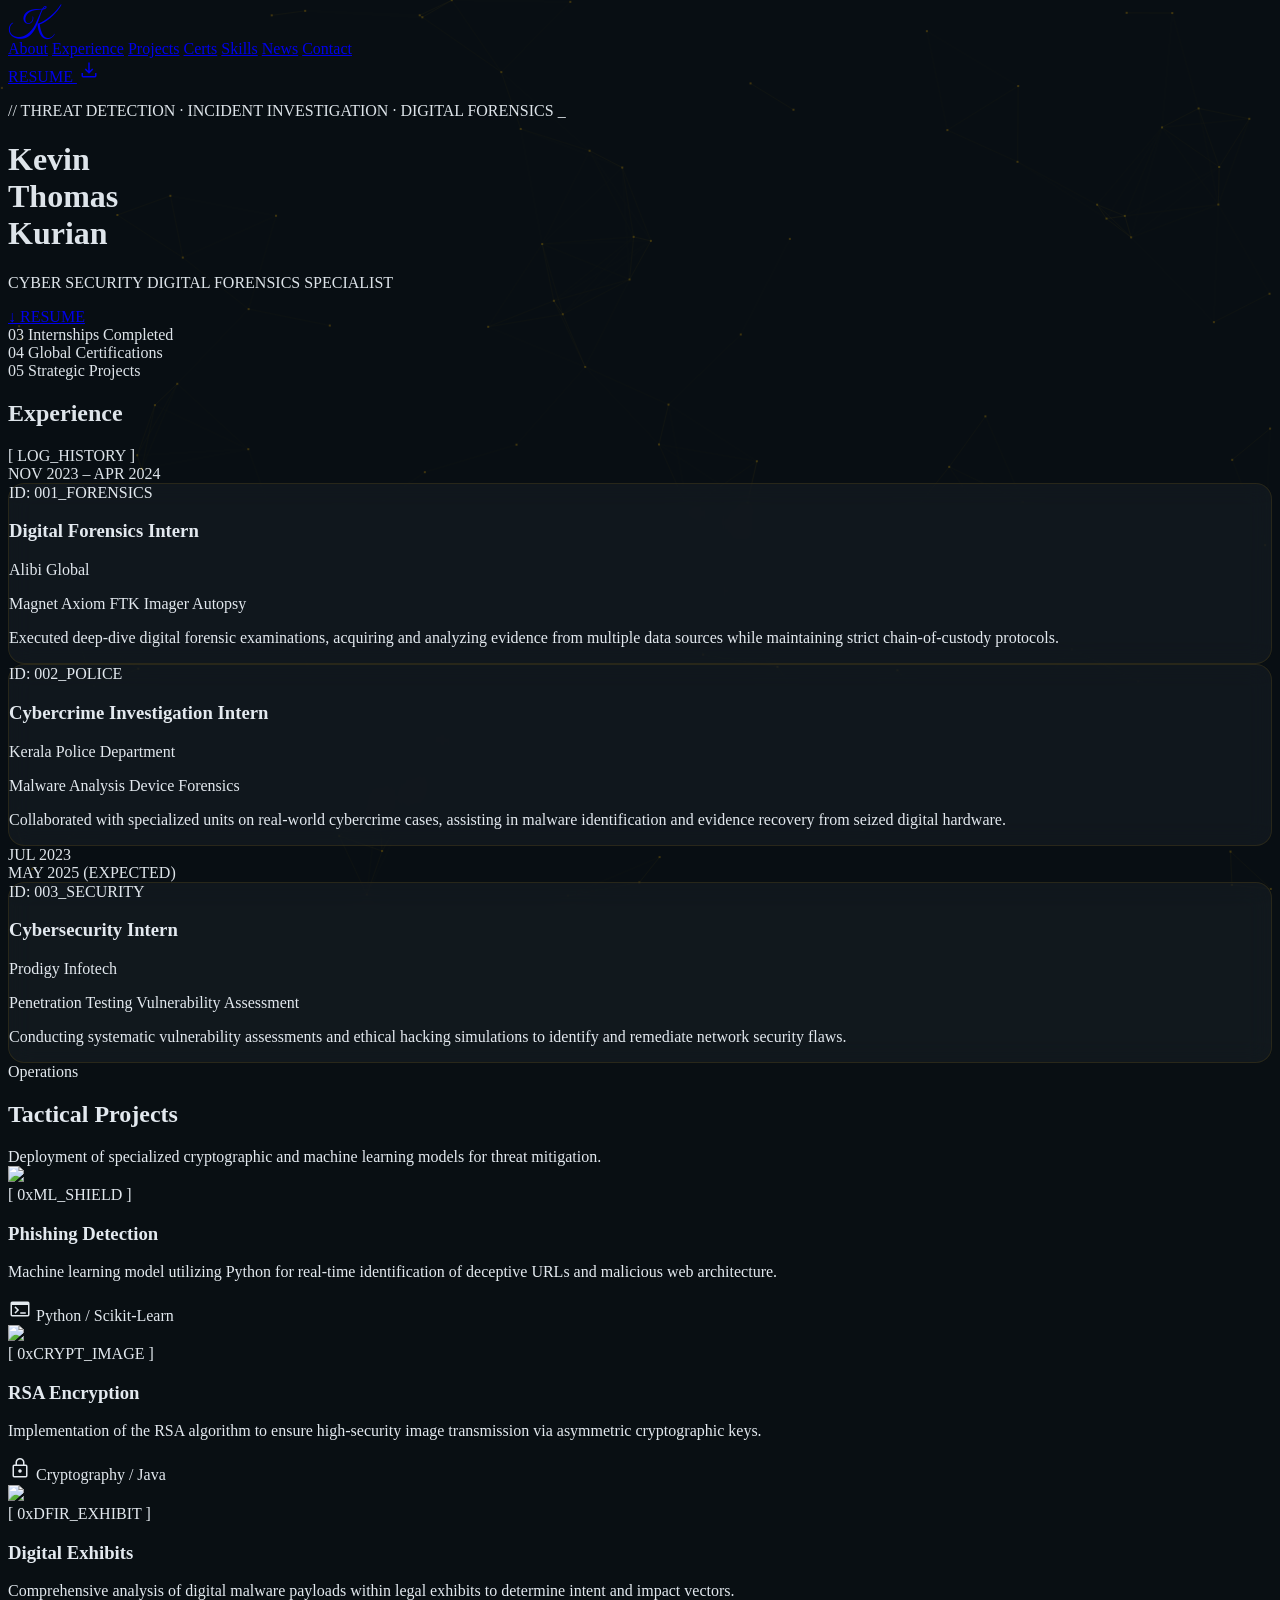
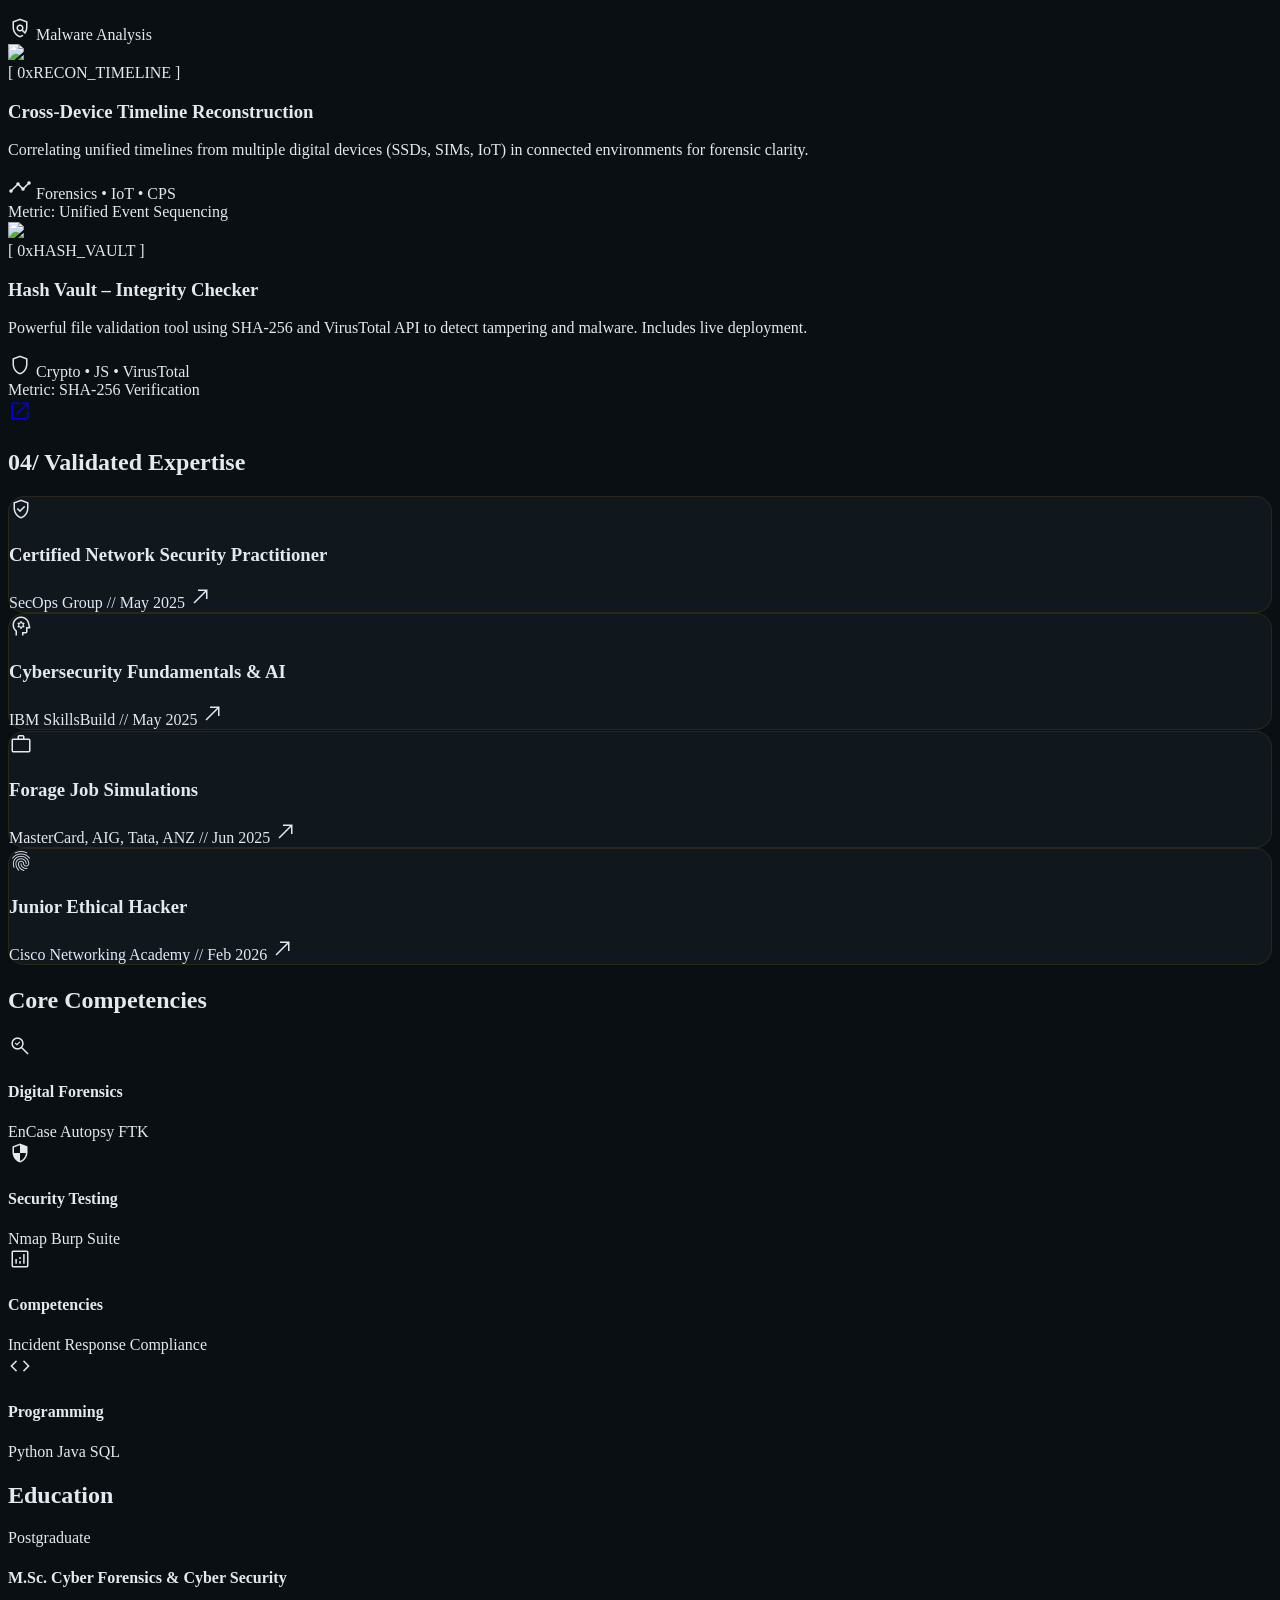
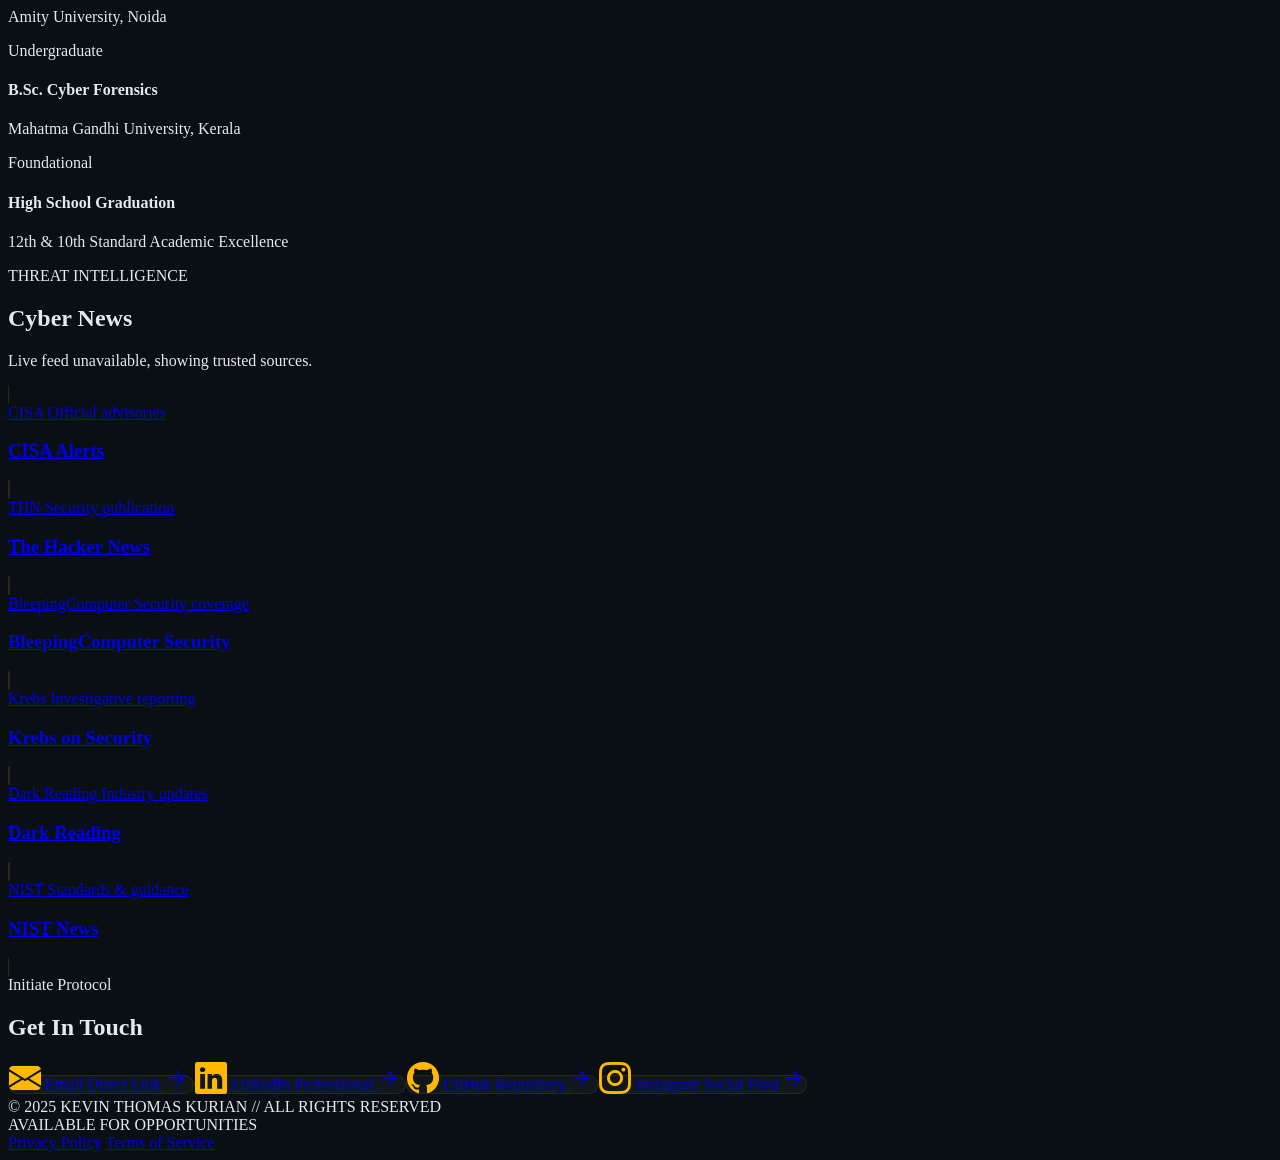
==== commit 61355f0b: "Update resume URL to public sharing link Made-with: Cursor" ====
--- a/code.html
+++ b/code.html
@@ -285,7 +285,7 @@
 </div>
 <div class="flex items-center gap-4">
 <a class="bg-primary text-white px-6 py-2 font-mono text-[0.85rem] font-bold tracking-widest uppercase hover:bg-secondary transition-all active:scale-95 cursor-crosshair resume-trigger flex items-center gap-2"
-   href="https://drive.google.com/file/d/1ZB-TprZf9sUw_TzIp0Ro87ZNQOOZZ0M7/view?usp=drive_link">
+   href="https://drive.google.com/file/d/1ZB-TprZf9sUw_TzIp0Ro87ZNQOOZZ0M7/view?usp=sharing">
             RESUME
             <span class="material-symbols-outlined text-white">download</span>
         </a>
@@ -310,7 +310,7 @@
             </p>
 </div>
 <div class="flex flex-wrap gap-6">
-<a class="border border-outline-variant text-on-surface px-10 py-4 font-mono font-bold tracking-widest uppercase hover:bg-surface-container-highest transition-all resume-trigger" href="https://drive.google.com/file/d/1ZB-TprZf9sUw_TzIp0Ro87ZNQOOZZ0M7/view?usp=drive_link">
+<a class="border border-outline-variant text-on-surface px-10 py-4 font-mono font-bold tracking-widest uppercase hover:bg-surface-container-highest transition-all resume-trigger" href="https://drive.google.com/file/d/1ZB-TprZf9sUw_TzIp0Ro87ZNQOOZZ0M7/view?usp=sharing">
                 ↓ RESUME
             </a>
 </div>
@@ -908,7 +908,7 @@
 </div>
 <script>
 (() => {
-  const viewLink = "https://drive.google.com/file/d/1ZB-TprZf9sUw_TzIp0Ro87ZNQOOZZ0M7/view?usp=drive_link";
+  const viewLink = "https://drive.google.com/file/d/1ZB-TprZf9sUw_TzIp0Ro87ZNQOOZZ0M7/view?usp=sharing";
   const downloadLink = "https://drive.google.com/uc?export=download&id=1ZB-TprZf9sUw_TzIp0Ro87ZNQOOZZ0M7";
 
   document.documentElement.style.scrollBehavior = "smooth";
